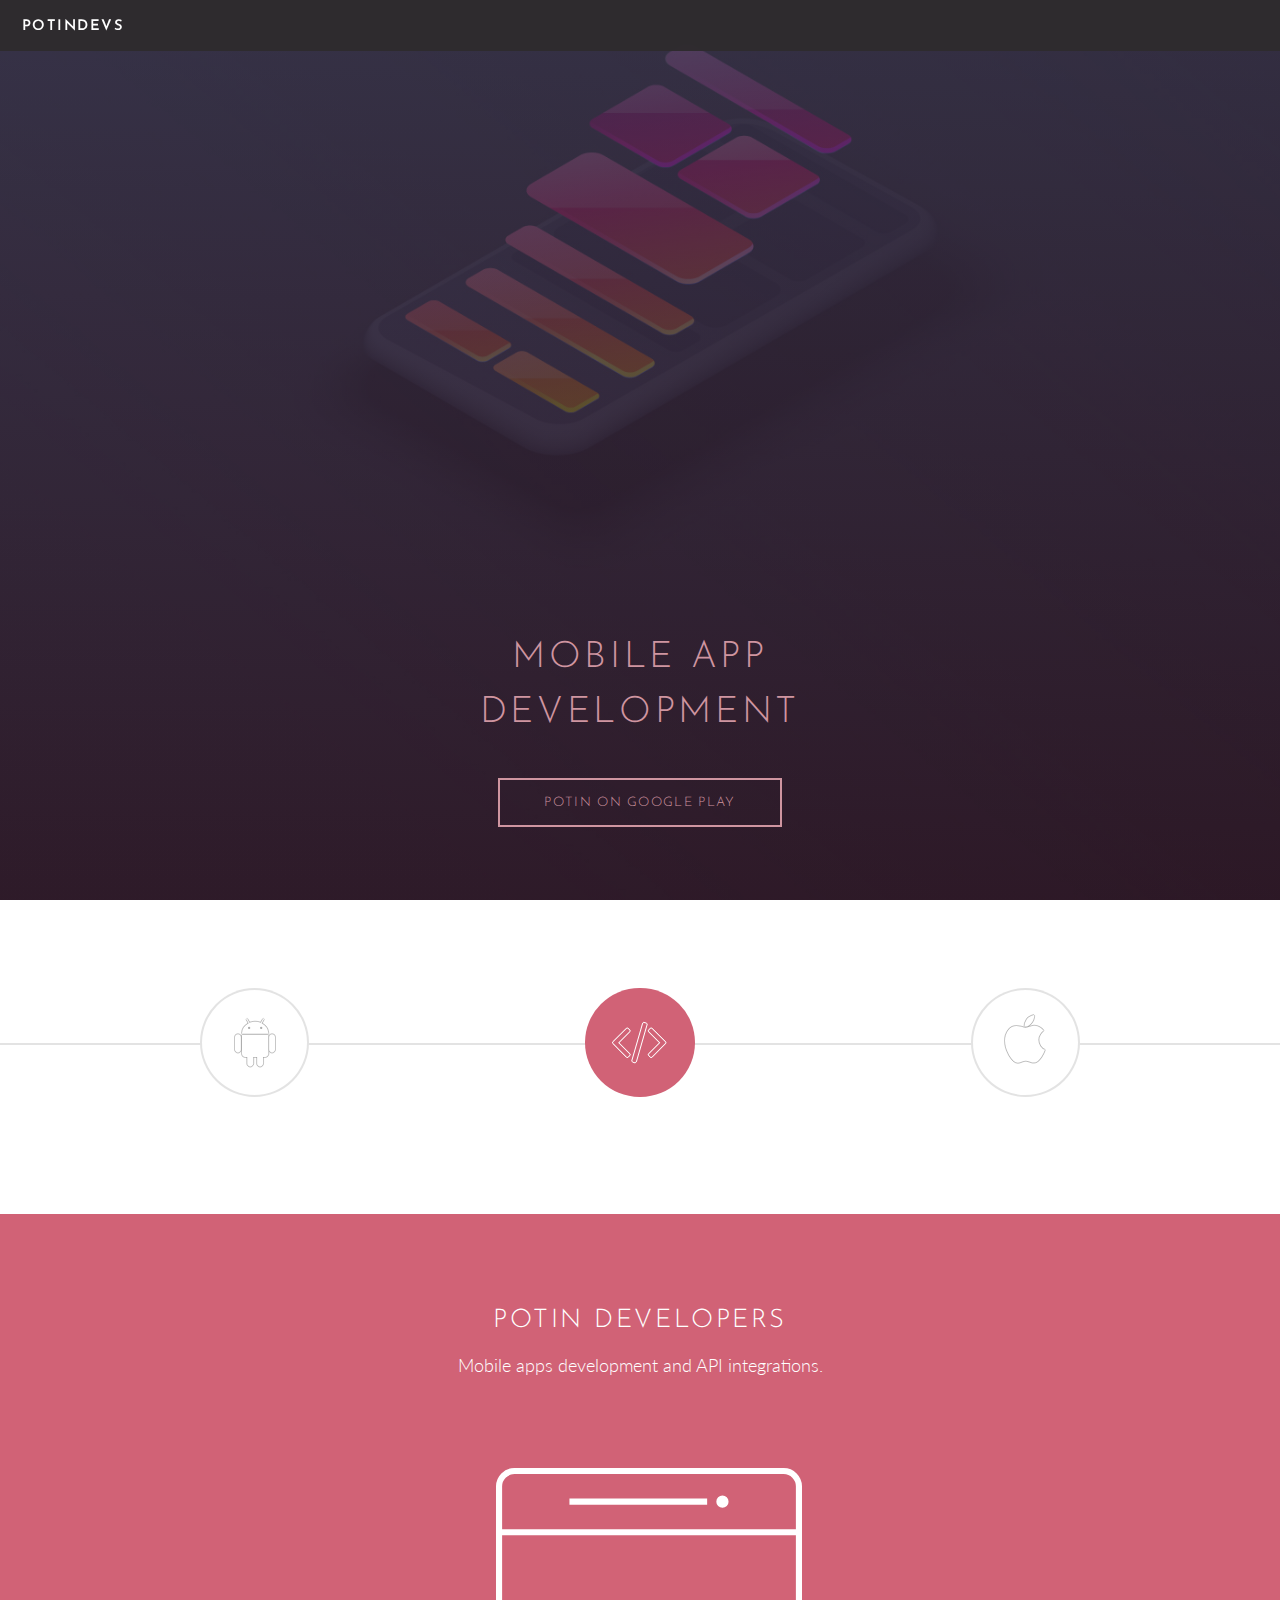
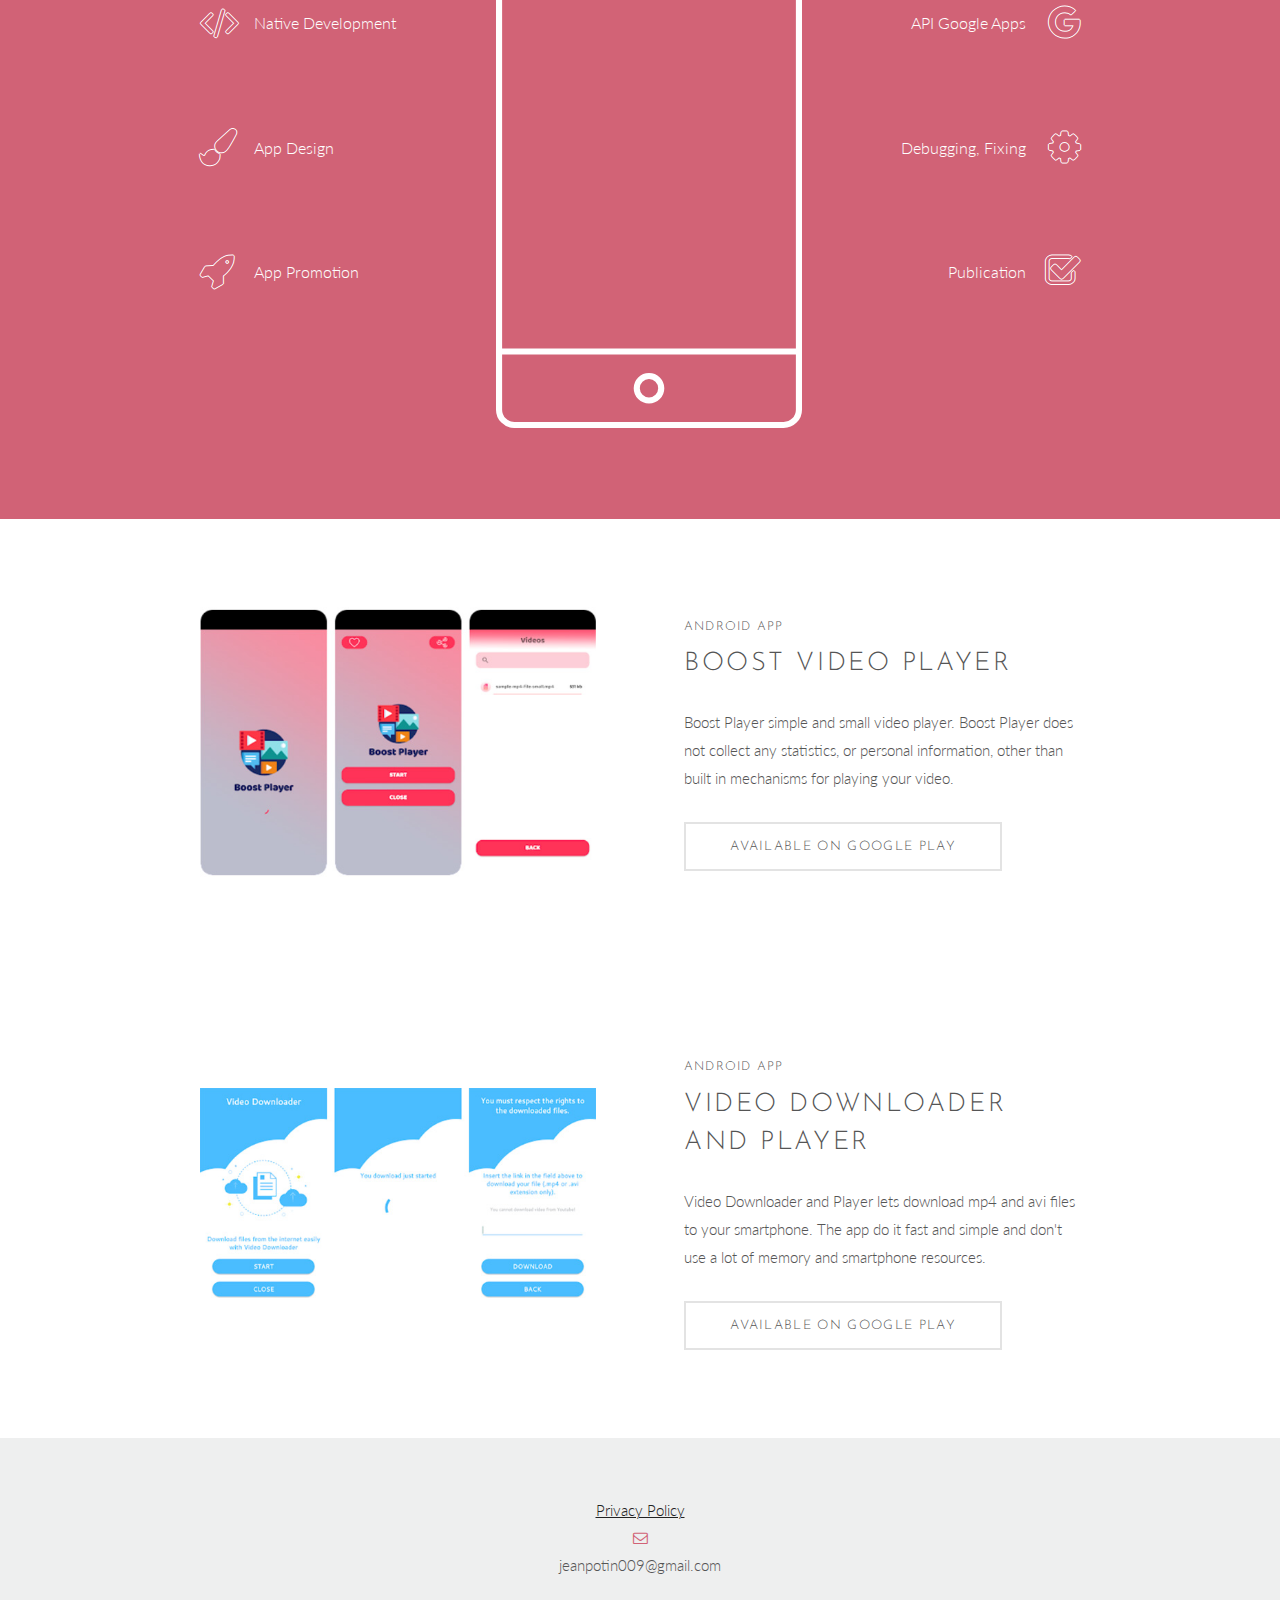
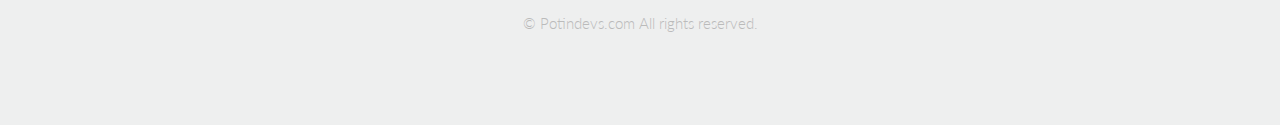
==== index.html @ df878065 "git init" ====
<!DOCTYPE html>
<html><head><meta http-equiv="Content-Type" content="text/html; charset=UTF-8">
		<title>POINTDEVS</title>
		<meta name="viewport" content="width=device-width, initial-scale=1, user-scalable=no">
		<link rel="stylesheet" href="./assets/main.css">
	</head>
	<body class="landing">
		<div id="page-wrapper">

			<!-- Header -->
				<header id="header" class="">
					<h1><a href="index.html">Potindevs</a></h1>
				</header>

			<!-- Banner -->
				<section id="banner" style="background-position: center 100%, center 100%, center -401.25px;">
					<div class="inner">
						<h2>Mobile App <br> Development</h2>
						<ul class="actions special">
							<li><a href="https://play.google.com/store/apps/developer?id=Potin+Apps" class="button scrolly">Potin on Google Play</a></li>
						</ul>
					</div>
				</section>

			<!-- One -->
				<section id="one" class="wrapper special">
					<div class="inner">
						<ul class="icons major">
							<li><span class="icon alt fa-android">
								<span class="label">Android</span>
							</span></li>
							<li class="special"><span class="icon alt fa-code">
								<span class="label">Development</span>
							</span></li>
							<li><span class="icon alt fa-apple">
								<span class="label">Apple</span>
							</span></li>
						</ul>
					</div>
				</section>

		<!-- Two -->
			<section id="two" class="wrapper style1">
				<div class="inner">
					<header class="special major narrow">
						<h2>Potin developers</h2>
						<p>Mobile apps development and API integrations.</p>
					</header>
					<div class="features">
						<ul class="left">
							<li class="icon alt fa-code">
								<span class="label">Code</span>
								Native Development
							</li>
							<li class="icon alt fa-paint-brush">
								<span class="label">Design</span>
								App Design
							</li>
							<li class="icon alt fa-rocket">
								<span class="label">Promotion</span>
								App Promotion
							</li>
						</ul>
						<object type="image/svg+xml" data="./assets/pic01-phone.svg"></object>
						<ul class="right">
							<li class="icon alt fa-google">
								<span class="label">API</span>
								API Google Apps
							</li>
							<li class="icon alt fa-gear">
								<span class="label">Debugging</span>
								Debugging, Fixing
							</li>
							<li class="icon alt fa-check-square-o">
								<span class="label">Publication</span>
								Publication
							</li>
						</ul>
					</div>
				</div>
			</section>

		<!-- App 1 -->
			<section id="app_1" class="wrapper">
				<div class="inner spotlight left">
					<span class="image fit"><img src="./assets/app1.jpg" alt=""></span>
					<article>
						<header>
							<small>Android App</small>
							<h2>Boost Video Player</h2>
						</header>
						<p>Boost Player simple and small video player. Boost Player does not collect any statistics, or personal information, other than built in mechanisms for playing your video.</p>
						<ul class="actions">
							<li><a href="https://play.google.com/store/apps/details?id=com.rgp.boostplayer" class="button">Available on google play</a></li>
						</ul>
					</article>
				</div>
			</section>
			
	    <!-- App 2 -->
			<section id="app_2" class="wrapper">
				<div class="inner spotlight left">
					<span class="image fit"><img src="./assets/app2.jpg" alt=""></span>
					<article>
						<header>
							<small>Android App</small>
							<h2>Video Downloader and Player</h2>
						</header>
						<p>Video Downloader and Player lets download mp4 and avi files to your smartphone. The app do it fast and simple and don't use a lot of memory and smartphone resources.</p>
						<ul class="actions">
							<li><a href="https://play.google.com/store/apps/details?id=com.jlf.videodownloader" class="button">Available on google play</a></li>
						</ul>
					</article>
				</div>
			</section>
			
			<!-- Footer -->
				<footer id="footer">
				<div class="inner">
					<a style="text-align: center; display: block" href="./privacy.html">Privacy Policy</a>
					<ul class="labeled-icons">
						<li>
							<span class="icon fa-envelope-o">jeanpotin009@gmail.com</span>
						</li>
					</ul>
				</div>
					<div class="copyright">
						© Potindevs.com All rights reserved.
					</div>
				</footer>

		</div>

		<!-- Scripts -->
			<script src="./assets/jquery.min.js"></script>
			<script src="./assets/jquery.scrollex.min.js"></script>
			<script src="./assets/jquery.scrolly.min.js"></script>
			<script src="./assets/browser.min.js"></script>
			<script src="./assets/breakpoints.min.js"></script>
			<script src="./assets/util.js"></script>
			<script src="./assets/main.js"></script>

	
</body></html>
---- assets/main.css ----
@import url(./css/font-awesome.min.css);
@import url("https://fonts.googleapis.com/css?family=Josefin+Sans:400,600|Lato:400,300");

/*
	Optics by Pixelarity
	pixelarity.com | hello@pixelarity.com
	License: pixelarity.com/license
*/

html, body, div, span, applet, object,
iframe, h1, h2, h3, h4, h5, h6, p, blockquote,
pre, a, abbr, acronym, address, big, cite,
code, del, dfn, em, img, ins, kbd, q, s, samp,
small, strike, strong, sub, sup, tt, var, b,
u, i, center, dl, dt, dd, ol, ul, li, fieldset,
form, label, legend, table, caption, tbody,
tfoot, thead, tr, th, td, article, aside,
canvas, details, embed, figure, figcaption,
footer, header, hgroup, menu, nav, output, ruby,
section, summary, time, mark, audio, video {
	margin: 0;
	padding: 0;
	border: 0;
	font-size: 100%;
	font: inherit;
	vertical-align: baseline;}

article, aside, details, figcaption, figure,
footer, header, hgroup, menu, nav, section {
	display: block;}

body {
	line-height: 1;
}

ol, ul {
	list-style: none;
}

blockquote, q {
	quotes: none;
}

	blockquote:before, blockquote:after, q:before, q:after {
		content: '';
		content: none;
	}

table {
	border-collapse: collapse;
	border-spacing: 0;
}

body {
	-webkit-text-size-adjust: none;
}

mark {
	background-color: transparent;
	color: inherit;
}

input::-moz-focus-inner {
	border: 0;
	padding: 0;
}

input, select, textarea {
	-moz-appearance: none;
	-webkit-appearance: none;
	-ms-appearance: none;
	appearance: none;
}

/* Basic */

	@-ms-viewport {
		width: device-width;
	}

	body {
		-ms-overflow-style: scrollbar;
	}

	@media screen and (max-width: 480px) {

		html, body {
			min-width: 320px;
		}

	}

	html {
		box-sizing: border-box;
	}

	*, *:before, *:after {
		box-sizing: inherit;
	}

	body.is-preload *, body.is-preload *:before, body.is-preload *:after {
		-moz-animation: none !important;
		-webkit-animation: none !important;
		-ms-animation: none !important;
		animation: none !important;
		-moz-transition: none !important;
		-webkit-transition: none !important;
		-ms-transition: none !important;
		transition: none !important;
	}

/* Type */

	html, body {
		background: #333;
	}

	#page-wrapper {
		background: #fff;
	}

	body {
		color: #555;
	}

	body, input, select, textarea {
		font-family: "Lato", Arial, Helvetica, sans-serif;
		font-size: 13pt;
		font-weight: 300;
		line-height: 1.9em;
	}

		@media screen and (max-width: 1680px) {

			body, input, select, textarea {
				font-size: 12pt;
			}

		}

		@media screen and (max-width: 1280px) {

			body, input, select, textarea {
				font-size: 11pt;
			}

		}

		@media screen and (max-width: 980px) {

			body, input, select, textarea {
				font-size: 12pt;
			}

		}

		@media screen and (max-width: 736px) {

			body, input, select, textarea {
				font-size: 12pt;
			}

		}

		@media screen and (max-width: 480px) {

			body, input, select, textarea {
				font-size: 12pt;
			}

		}

		@media screen and (max-width: 360px) {

			body, input, select, textarea {
				font-size: 11pt;
			}

		}

	a {
		text-decoration: underline;
	}

		a:hover {
			text-decoration: none;
		}

	strong, b {
		font-weight: 400;
	}

	em, i {
		font-style: italic;
	}

	p {
		margin: 0 0 2em 0;
	}

	h1, h2, h3, h4, h5, h6 {
		font-family: "Josefin Sans", Arial, Helvetica, sans-serif;
		letter-spacing: 0.1em;
		line-height: 1em;
		margin: 0 0 1em 0;
		text-transform: uppercase;
	}

		h1 a, h2 a, h3 a, h4 a, h5 a, h6 a {
			color: inherit;
			text-decoration: none;
		}

	h2 {
		font-size: 1.75em;
		line-height: 1.5em;
	}

	h3 {
		font-size: 1.35em;
		line-height: 1.5em;
	}

	h4 {
		font-size: 1.1em;
		line-height: 1.5em;
	}

	h5 {
		font-size: 0.9em;
		line-height: 1.5em;
	}

	h6 {
		font-size: 0.7em;
		line-height: 1.5em;
	}

	@media screen and (max-width: 736px) {

		h2 {
			font-size: 1.5em;
		}

		h3 {
			font-size: 1.25em;
		}

		h4 {
			font-size: 1em;
		}

	}

	sub {
		font-size: 0.8em;
		position: relative;
		top: 0.5em;
	}

	sup {
		font-size: 0.8em;
		position: relative;
		top: -0.5em;
	}

	blockquote {
		border-left-style: solid;
		border-left-width: 4px;
		font-style: italic;
		margin: 0 0 2em 0;
		padding: 0.5em 0 0.5em 2em;
	}

	code {
		border-radius: 0;
		border-style: solid;
		border-width: 1px;
		font-family: "Courier New", monospace;
		font-size: 0.9em;
		margin: 0 0.25em;
		padding: 0.25em 0.65em;
	}

	pre {
		-webkit-overflow-scrolling: touch;
		font-family: "Courier New", monospace;
		font-size: 0.9em;
		margin: 0 0 2em 0;
	}

		pre code {
			display: block;
			line-height: 1.75em;
			padding: 1em 1.5em;
			overflow-x: auto;
		}

	hr {
		border: 0;
		border-bottom-style: solid;
		border-bottom-width: 1px;
		margin: 3em 0;
	}

		hr.major {
			margin: 4em 0;
		}

	.align-left {
		text-align: left;
	}

	.align-center {
		text-align: center;
	}

	.align-right {
		text-align: right;
	}

	input, select, textarea {
		color: #555;
	}

	a {
		color: #d16276;
	}

	strong, b {
		color: #555;
	}

	h1, h2, h3, h4, h5, h6 {
		color: #555;
	}

	blockquote {
		border-left-color: rgba(144, 144, 144, 0.25);
	}

	code {
		background: rgba(144, 144, 144, 0.075);
		border-color: rgba(144, 144, 144, 0.25);
	}

	hr {
		border-bottom-color: rgba(144, 144, 144, 0.25);
	}

/* Row */

	.row {
		display: flex;
		flex-wrap: wrap;
		box-sizing: border-box;
		align-items: stretch;
	}

		.row > * {
			box-sizing: border-box;
		}

		.row.gtr-uniform > * > :last-child {
			margin-bottom: 0;
		}

		.row.aln-left {
			justify-content: flex-start;
		}

		.row.aln-center {
			justify-content: center;
		}

		.row.aln-right {
			justify-content: flex-end;
		}

		.row.aln-top {
			align-items: flex-start;
		}

		.row.aln-middle {
			align-items: center;
		}

		.row.aln-bottom {
			align-items: flex-end;
		}

		.row > .imp {
			order: -1;
		}

		.row > .col-1 {
			width: 8.3333333333%;
		}

		.row > .off-1 {
			margin-left: 8.3333333333%;
		}

		.row > .col-2 {
			width: 16.6666666667%;
		}

		.row > .off-2 {
			margin-left: 16.6666666667%;
		}

		.row > .col-3 {
			width: 25%;
		}

		.row > .off-3 {
			margin-left: 25%;
		}

		.row > .col-4 {
			width: 33.3333333333%;
		}

		.row > .off-4 {
			margin-left: 33.3333333333%;
		}

		.row > .col-5 {
			width: 41.6666666667%;
		}

		.row > .off-5 {
			margin-left: 41.6666666667%;
		}

		.row > .col-6 {
			width: 50%;
		}

		.row > .off-6 {
			margin-left: 50%;
		}

		.row > .col-7 {
			width: 58.3333333333%;
		}

		.row > .off-7 {
			margin-left: 58.3333333333%;
		}

		.row > .col-8 {
			width: 66.6666666667%;
		}

		.row > .off-8 {
			margin-left: 66.6666666667%;
		}

		.row > .col-9 {
			width: 75%;
		}

		.row > .off-9 {
			margin-left: 75%;
		}

		.row > .col-10 {
			width: 83.3333333333%;
		}

		.row > .off-10 {
			margin-left: 83.3333333333%;
		}

		.row > .col-11 {
			width: 91.6666666667%;
		}

		.row > .off-11 {
			margin-left: 91.6666666667%;
		}

		.row > .col-12 {
			width: 100%;
		}

		.row > .off-12 {
			margin-left: 100%;
		}

		.row.gtr-0 {
			margin-top: 0;
			margin-left: 0em;
		}

			.row.gtr-0 > * {
				padding: 0 0 0 0em;
			}

			.row.gtr-0.gtr-uniform {
				margin-top: 0em;
			}

				.row.gtr-0.gtr-uniform > * {
					padding-top: 0em;
				}

		.row.gtr-25 {
			margin-top: 0;
			margin-left: -0.5em;
		}

			.row.gtr-25 > * {
				padding: 0 0 0 0.5em;
			}

			.row.gtr-25.gtr-uniform {
				margin-top: -0.5em;
			}

				.row.gtr-25.gtr-uniform > * {
					padding-top: 0.5em;
				}

		.row.gtr-50 {
			margin-top: 0;
			margin-left: -1em;
		}

			.row.gtr-50 > * {
				padding: 0 0 0 1em;
			}

			.row.gtr-50.gtr-uniform {
				margin-top: -1em;
			}

				.row.gtr-50.gtr-uniform > * {
					padding-top: 1em;
				}

		.row {
			margin-top: 0;
			margin-left: -2em;
		}

			.row > * {
				padding: 0 0 0 2em;
			}

			.row.gtr-uniform {
				margin-top: -2em;
			}

				.row.gtr-uniform > * {
					padding-top: 2em;
				}

		.row.gtr-150 {
			margin-top: 0;
			margin-left: -3em;
		}

			.row.gtr-150 > * {
				padding: 0 0 0 3em;
			}

			.row.gtr-150.gtr-uniform {
				margin-top: -3em;
			}

				.row.gtr-150.gtr-uniform > * {
					padding-top: 3em;
				}

		.row.gtr-200 {
			margin-top: 0;
			margin-left: -4em;
		}

			.row.gtr-200 > * {
				padding: 0 0 0 4em;
			}

			.row.gtr-200.gtr-uniform {
				margin-top: -4em;
			}

				.row.gtr-200.gtr-uniform > * {
					padding-top: 4em;
				}

		@media screen and (max-width: 1680px) {

			.row {
				display: flex;
				flex-wrap: wrap;
				box-sizing: border-box;
				align-items: stretch;
			}

				.row > * {
					box-sizing: border-box;
				}

				.row.gtr-uniform > * > :last-child {
					margin-bottom: 0;
				}

				.row.aln-left {
					justify-content: flex-start;
				}

				.row.aln-center {
					justify-content: center;
				}

				.row.aln-right {
					justify-content: flex-end;
				}

				.row.aln-top {
					align-items: flex-start;
				}

				.row.aln-middle {
					align-items: center;
				}

				.row.aln-bottom {
					align-items: flex-end;
				}

				.row > .imp-xlarge {
					order: -1;
				}

				.row > .col-1-xlarge {
					width: 8.3333333333%;
				}

				.row > .off-1-xlarge {
					margin-left: 8.3333333333%;
				}

				.row > .col-2-xlarge {
					width: 16.6666666667%;
				}

				.row > .off-2-xlarge {
					margin-left: 16.6666666667%;
				}

				.row > .col-3-xlarge {
					width: 25%;
				}

				.row > .off-3-xlarge {
					margin-left: 25%;
				}

				.row > .col-4-xlarge {
					width: 33.3333333333%;
				}

				.row > .off-4-xlarge {
					margin-left: 33.3333333333%;
				}

				.row > .col-5-xlarge {
					width: 41.6666666667%;
				}

				.row > .off-5-xlarge {
					margin-left: 41.6666666667%;
				}

				.row > .col-6-xlarge {
					width: 50%;
				}

				.row > .off-6-xlarge {
					margin-left: 50%;
				}

				.row > .col-7-xlarge {
					width: 58.3333333333%;
				}

				.row > .off-7-xlarge {
					margin-left: 58.3333333333%;
				}

				.row > .col-8-xlarge {
					width: 66.6666666667%;
				}

				.row > .off-8-xlarge {
					margin-left: 66.6666666667%;
				}

				.row > .col-9-xlarge {
					width: 75%;
				}

				.row > .off-9-xlarge {
					margin-left: 75%;
				}

				.row > .col-10-xlarge {
					width: 83.3333333333%;
				}

				.row > .off-10-xlarge {
					margin-left: 83.3333333333%;
				}

				.row > .col-11-xlarge {
					width: 91.6666666667%;
				}

				.row > .off-11-xlarge {
					margin-left: 91.6666666667%;
				}

				.row > .col-12-xlarge {
					width: 100%;
				}

				.row > .off-12-xlarge {
					margin-left: 100%;
				}

				.row.gtr-0 {
					margin-top: 0;
					margin-left: 0em;
				}

					.row.gtr-0 > * {
						padding: 0 0 0 0em;
					}

					.row.gtr-0.gtr-uniform {
						margin-top: 0em;
					}

						.row.gtr-0.gtr-uniform > * {
							padding-top: 0em;
						}

				.row.gtr-25 {
					margin-top: 0;
					margin-left: -0.5em;
				}

					.row.gtr-25 > * {
						padding: 0 0 0 0.5em;
					}

					.row.gtr-25.gtr-uniform {
						margin-top: -0.5em;
					}

						.row.gtr-25.gtr-uniform > * {
							padding-top: 0.5em;
						}

				.row.gtr-50 {
					margin-top: 0;
					margin-left: -1em;
				}

					.row.gtr-50 > * {
						padding: 0 0 0 1em;
					}

					.row.gtr-50.gtr-uniform {
						margin-top: -1em;
					}

						.row.gtr-50.gtr-uniform > * {
							padding-top: 1em;
						}

				.row {
					margin-top: 0;
					margin-left: -2em;
				}

					.row > * {
						padding: 0 0 0 2em;
					}

					.row.gtr-uniform {
						margin-top: -2em;
					}

						.row.gtr-uniform > * {
							padding-top: 2em;
						}

				.row.gtr-150 {
					margin-top: 0;
					margin-left: -3em;
				}

					.row.gtr-150 > * {
						padding: 0 0 0 3em;
					}

					.row.gtr-150.gtr-uniform {
						margin-top: -3em;
					}

						.row.gtr-150.gtr-uniform > * {
							padding-top: 3em;
						}

				.row.gtr-200 {
					margin-top: 0;
					margin-left: -4em;
				}

					.row.gtr-200 > * {
						padding: 0 0 0 4em;
					}

					.row.gtr-200.gtr-uniform {
						margin-top: -4em;
					}

						.row.gtr-200.gtr-uniform > * {
							padding-top: 4em;
						}

		}

		@media screen and (max-width: 1280px) {

			.row {
				display: flex;
				flex-wrap: wrap;
				box-sizing: border-box;
				align-items: stretch;
			}

				.row > * {
					box-sizing: border-box;
				}

				.row.gtr-uniform > * > :last-child {
					margin-bottom: 0;
				}

				.row.aln-left {
					justify-content: flex-start;
				}

				.row.aln-center {
					justify-content: center;
				}

				.row.aln-right {
					justify-content: flex-end;
				}

				.row.aln-top {
					align-items: flex-start;
				}

				.row.aln-middle {
					align-items: center;
				}

				.row.aln-bottom {
					align-items: flex-end;
				}

				.row > .imp-large {
					order: -1;
				}

				.row > .col-1-large {
					width: 8.3333333333%;
				}

				.row > .off-1-large {
					margin-left: 8.3333333333%;
				}

				.row > .col-2-large {
					width: 16.6666666667%;
				}

				.row > .off-2-large {
					margin-left: 16.6666666667%;
				}

				.row > .col-3-large {
					width: 25%;
				}

				.row > .off-3-large {
					margin-left: 25%;
				}

				.row > .col-4-large {
					width: 33.3333333333%;
				}

				.row > .off-4-large {
					margin-left: 33.3333333333%;
				}

				.row > .col-5-large {
					width: 41.6666666667%;
				}

				.row > .off-5-large {
					margin-left: 41.6666666667%;
				}

				.row > .col-6-large {
					width: 50%;
				}

				.row > .off-6-large {
					margin-left: 50%;
				}

				.row > .col-7-large {
					width: 58.3333333333%;
				}

				.row > .off-7-large {
					margin-left: 58.3333333333%;
				}

				.row > .col-8-large {
					width: 66.6666666667%;
				}

				.row > .off-8-large {
					margin-left: 66.6666666667%;
				}

				.row > .col-9-large {
					width: 75%;
				}

				.row > .off-9-large {
					margin-left: 75%;
				}

				.row > .col-10-large {
					width: 83.3333333333%;
				}

				.row > .off-10-large {
					margin-left: 83.3333333333%;
				}

				.row > .col-11-large {
					width: 91.6666666667%;
				}

				.row > .off-11-large {
					margin-left: 91.6666666667%;
				}

				.row > .col-12-large {
					width: 100%;
				}

				.row > .off-12-large {
					margin-left: 100%;
				}

				.row.gtr-0 {
					margin-top: 0;
					margin-left: 0em;
				}

					.row.gtr-0 > * {
						padding: 0 0 0 0em;
					}

					.row.gtr-0.gtr-uniform {
						margin-top: 0em;
					}

						.row.gtr-0.gtr-uniform > * {
							padding-top: 0em;
						}

				.row.gtr-25 {
					margin-top: 0;
					margin-left: -0.375em;
				}

					.row.gtr-25 > * {
						padding: 0 0 0 0.375em;
					}

					.row.gtr-25.gtr-uniform {
						margin-top: -0.375em;
					}

						.row.gtr-25.gtr-uniform > * {
							padding-top: 0.375em;
						}

				.row.gtr-50 {
					margin-top: 0;
					margin-left: -0.75em;
				}

					.row.gtr-50 > * {
						padding: 0 0 0 0.75em;
					}

					.row.gtr-50.gtr-uniform {
						margin-top: -0.75em;
					}

						.row.gtr-50.gtr-uniform > * {
							padding-top: 0.75em;
						}

				.row {
					margin-top: 0;
					margin-left: -1.5em;
				}

					.row > * {
						padding: 0 0 0 1.5em;
					}

					.row.gtr-uniform {
						margin-top: -1.5em;
					}

						.row.gtr-uniform > * {
							padding-top: 1.5em;
						}

				.row.gtr-150 {
					margin-top: 0;
					margin-left: -2.25em;
				}

					.row.gtr-150 > * {
						padding: 0 0 0 2.25em;
					}

					.row.gtr-150.gtr-uniform {
						margin-top: -2.25em;
					}

						.row.gtr-150.gtr-uniform > * {
							padding-top: 2.25em;
						}

				.row.gtr-200 {
					margin-top: 0;
					margin-left: -3em;
				}

					.row.gtr-200 > * {
						padding: 0 0 0 3em;
					}

					.row.gtr-200.gtr-uniform {
						margin-top: -3em;
					}

						.row.gtr-200.gtr-uniform > * {
							padding-top: 3em;
						}

		}

		@media screen and (max-width: 980px) {

			.row {
				display: flex;
				flex-wrap: wrap;
				box-sizing: border-box;
				align-items: stretch;
			}

				.row > * {
					box-sizing: border-box;
				}

				.row.gtr-uniform > * > :last-child {
					margin-bottom: 0;
				}

				.row.aln-left {
					justify-content: flex-start;
				}

				.row.aln-center {
					justify-content: center;
				}

				.row.aln-right {
					justify-content: flex-end;
				}

				.row.aln-top {
					align-items: flex-start;
				}

				.row.aln-middle {
					align-items: center;
				}

				.row.aln-bottom {
					align-items: flex-end;
				}

				.row > .imp-medium {
					order: -1;
				}

				.row > .col-1-medium {
					width: 8.3333333333%;
				}

				.row > .off-1-medium {
					margin-left: 8.3333333333%;
				}

				.row > .col-2-medium {
					width: 16.6666666667%;
				}

				.row > .off-2-medium {
					margin-left: 16.6666666667%;
				}

				.row > .col-3-medium {
					width: 25%;
				}

				.row > .off-3-medium {
					margin-left: 25%;
				}

				.row > .col-4-medium {
					width: 33.3333333333%;
				}

				.row > .off-4-medium {
					margin-left: 33.3333333333%;
				}

				.row > .col-5-medium {
					width: 41.6666666667%;
				}

				.row > .off-5-medium {
					margin-left: 41.6666666667%;
				}

				.row > .col-6-medium {
					width: 50%;
				}

				.row > .off-6-medium {
					margin-left: 50%;
				}

				.row > .col-7-medium {
					width: 58.3333333333%;
				}

				.row > .off-7-medium {
					margin-left: 58.3333333333%;
				}

				.row > .col-8-medium {
					width: 66.6666666667%;
				}

				.row > .off-8-medium {
					margin-left: 66.6666666667%;
				}

				.row > .col-9-medium {
					width: 75%;
				}

				.row > .off-9-medium {
					margin-left: 75%;
				}

				.row > .col-10-medium {
					width: 83.3333333333%;
				}

				.row > .off-10-medium {
					margin-left: 83.3333333333%;
				}

				.row > .col-11-medium {
					width: 91.6666666667%;
				}

				.row > .off-11-medium {
					margin-left: 91.6666666667%;
				}

				.row > .col-12-medium {
					width: 100%;
				}

				.row > .off-12-medium {
					margin-left: 100%;
				}

				.row.gtr-0 {
					margin-top: 0;
					margin-left: 0em;
				}

					.row.gtr-0 > * {
						padding: 0 0 0 0em;
					}

					.row.gtr-0.gtr-uniform {
						margin-top: 0em;
					}

						.row.gtr-0.gtr-uniform > * {
							padding-top: 0em;
						}

				.row.gtr-25 {
					margin-top: 0;
					margin-left: -0.375em;
				}

					.row.gtr-25 > * {
						padding: 0 0 0 0.375em;
					}

					.row.gtr-25.gtr-uniform {
						margin-top: -0.375em;
					}

						.row.gtr-25.gtr-uniform > * {
							padding-top: 0.375em;
						}

				.row.gtr-50 {
					margin-top: 0;
					margin-left: -0.75em;
				}

					.row.gtr-50 > * {
						padding: 0 0 0 0.75em;
					}

					.row.gtr-50.gtr-uniform {
						margin-top: -0.75em;
					}

						.row.gtr-50.gtr-uniform > * {
							padding-top: 0.75em;
						}

				.row {
					margin-top: 0;
					margin-left: -1.5em;
				}

					.row > * {
						padding: 0 0 0 1.5em;
					}

					.row.gtr-uniform {
						margin-top: -1.5em;
					}

						.row.gtr-uniform > * {
							padding-top: 1.5em;
						}

				.row.gtr-150 {
					margin-top: 0;
					margin-left: -2.25em;
				}

					.row.gtr-150 > * {
						padding: 0 0 0 2.25em;
					}

					.row.gtr-150.gtr-uniform {
						margin-top: -2.25em;
					}

						.row.gtr-150.gtr-uniform > * {
							padding-top: 2.25em;
						}

				.row.gtr-200 {
					margin-top: 0;
					margin-left: -3em;
				}

					.row.gtr-200 > * {
						padding: 0 0 0 3em;
					}

					.row.gtr-200.gtr-uniform {
						margin-top: -3em;
					}

						.row.gtr-200.gtr-uniform > * {
							padding-top: 3em;
						}

		}

		@media screen and (max-width: 736px) {

			.row {
				display: flex;
				flex-wrap: wrap;
				box-sizing: border-box;
				align-items: stretch;
			}

				.row > * {
					box-sizing: border-box;
				}

				.row.gtr-uniform > * > :last-child {
					margin-bottom: 0;
				}

				.row.aln-left {
					justify-content: flex-start;
				}

				.row.aln-center {
					justify-content: center;
				}

				.row.aln-right {
					justify-content: flex-end;
				}

				.row.aln-top {
					align-items: flex-start;
				}

				.row.aln-middle {
					align-items: center;
				}

				.row.aln-bottom {
					align-items: flex-end;
				}

				.row > .imp-small {
					order: -1;
				}

				.row > .col-1-small {
					width: 8.3333333333%;
				}

				.row > .off-1-small {
					margin-left: 8.3333333333%;
				}

				.row > .col-2-small {
					width: 16.6666666667%;
				}

				.row > .off-2-small {
					margin-left: 16.6666666667%;
				}

				.row > .col-3-small {
					width: 25%;
				}

				.row > .off-3-small {
					margin-left: 25%;
				}

				.row > .col-4-small {
					width: 33.3333333333%;
				}

				.row > .off-4-small {
					margin-left: 33.3333333333%;
				}

				.row > .col-5-small {
					width: 41.6666666667%;
				}

				.row > .off-5-small {
					margin-left: 41.6666666667%;
				}

				.row > .col-6-small {
					width: 50%;
				}

				.row > .off-6-small {
					margin-left: 50%;
				}

				.row > .col-7-small {
					width: 58.3333333333%;
				}

				.row > .off-7-small {
					margin-left: 58.3333333333%;
				}

				.row > .col-8-small {
					width: 66.6666666667%;
				}

				.row > .off-8-small {
					margin-left: 66.6666666667%;
				}

				.row > .col-9-small {
					width: 75%;
				}

				.row > .off-9-small {
					margin-left: 75%;
				}

				.row > .col-10-small {
					width: 83.3333333333%;
				}

				.row > .off-10-small {
					margin-left: 83.3333333333%;
				}

				.row > .col-11-small {
					width: 91.6666666667%;
				}

				.row > .off-11-small {
					margin-left: 91.6666666667%;
				}

				.row > .col-12-small {
					width: 100%;
				}

				.row > .off-12-small {
					margin-left: 100%;
				}

				.row.gtr-0 {
					margin-top: 0;
					margin-left: 0em;
				}

					.row.gtr-0 > * {
						padding: 0 0 0 0em;
					}

					.row.gtr-0.gtr-uniform {
						margin-top: 0em;
					}

						.row.gtr-0.gtr-uniform > * {
							padding-top: 0em;
						}

				.row.gtr-25 {
					margin-top: 0;
					margin-left: -0.3125em;
				}

					.row.gtr-25 > * {
						padding: 0 0 0 0.3125em;
					}

					.row.gtr-25.gtr-uniform {
						margin-top: -0.3125em;
					}

						.row.gtr-25.gtr-uniform > * {
							padding-top: 0.3125em;
						}

				.row.gtr-50 {
					margin-top: 0;
					margin-left: -0.625em;
				}

					.row.gtr-50 > * {
						padding: 0 0 0 0.625em;
					}

					.row.gtr-50.gtr-uniform {
						margin-top: -0.625em;
					}

						.row.gtr-50.gtr-uniform > * {
							padding-top: 0.625em;
						}

				.row {
					margin-top: 0;
					margin-left: -1.25em;
				}

					.row > * {
						padding: 0 0 0 1.25em;
					}

					.row.gtr-uniform {
						margin-top: -1.25em;
					}

						.row.gtr-uniform > * {
							padding-top: 1.25em;
						}

				.row.gtr-150 {
					margin-top: 0;
					margin-left: -1.875em;
				}

					.row.gtr-150 > * {
						padding: 0 0 0 1.875em;
					}

					.row.gtr-150.gtr-uniform {
						margin-top: -1.875em;
					}

						.row.gtr-150.gtr-uniform > * {
							padding-top: 1.875em;
						}

				.row.gtr-200 {
					margin-top: 0;
					margin-left: -2.5em;
				}

					.row.gtr-200 > * {
						padding: 0 0 0 2.5em;
					}

					.row.gtr-200.gtr-uniform {
						margin-top: -2.5em;
					}

						.row.gtr-200.gtr-uniform > * {
							padding-top: 2.5em;
						}

		}

		@media screen and (max-width: 480px) {

			.row {
				display: flex;
				flex-wrap: wrap;
				box-sizing: border-box;
				align-items: stretch;
			}

				.row > * {
					box-sizing: border-box;
				}

				.row.gtr-uniform > * > :last-child {
					margin-bottom: 0;
				}

				.row.aln-left {
					justify-content: flex-start;
				}

				.row.aln-center {
					justify-content: center;
				}

				.row.aln-right {
					justify-content: flex-end;
				}

				.row.aln-top {
					align-items: flex-start;
				}

				.row.aln-middle {
					align-items: center;
				}

				.row.aln-bottom {
					align-items: flex-end;
				}

				.row > .imp-xsmall {
					order: -1;
				}

				.row > .col-1-xsmall {
					width: 8.3333333333%;
				}

				.row > .off-1-xsmall {
					margin-left: 8.3333333333%;
				}

				.row > .col-2-xsmall {
					width: 16.6666666667%;
				}

				.row > .off-2-xsmall {
					margin-left: 16.6666666667%;
				}

				.row > .col-3-xsmall {
					width: 25%;
				}

				.row > .off-3-xsmall {
					margin-left: 25%;
				}

				.row > .col-4-xsmall {
					width: 33.3333333333%;
				}

				.row > .off-4-xsmall {
					margin-left: 33.3333333333%;
				}

				.row > .col-5-xsmall {
					width: 41.6666666667%;
				}

				.row > .off-5-xsmall {
					margin-left: 41.6666666667%;
				}

				.row > .col-6-xsmall {
					width: 50%;
				}

				.row > .off-6-xsmall {
					margin-left: 50%;
				}

				.row > .col-7-xsmall {
					width: 58.3333333333%;
				}

				.row > .off-7-xsmall {
					margin-left: 58.3333333333%;
				}

				.row > .col-8-xsmall {
					width: 66.6666666667%;
				}

				.row > .off-8-xsmall {
					margin-left: 66.6666666667%;
				}

				.row > .col-9-xsmall {
					width: 75%;
				}

				.row > .off-9-xsmall {
					margin-left: 75%;
				}

				.row > .col-10-xsmall {
					width: 83.3333333333%;
				}

				.row > .off-10-xsmall {
					margin-left: 83.3333333333%;
				}

				.row > .col-11-xsmall {
					width: 91.6666666667%;
				}

				.row > .off-11-xsmall {
					margin-left: 91.6666666667%;
				}

				.row > .col-12-xsmall {
					width: 100%;
				}

				.row > .off-12-xsmall {
					margin-left: 100%;
				}

				.row.gtr-0 {
					margin-top: 0;
					margin-left: 0em;
				}

					.row.gtr-0 > * {
						padding: 0 0 0 0em;
					}

					.row.gtr-0.gtr-uniform {
						margin-top: 0em;
					}

						.row.gtr-0.gtr-uniform > * {
							padding-top: 0em;
						}

				.row.gtr-25 {
					margin-top: 0;
					margin-left: -0.3125em;
				}

					.row.gtr-25 > * {
						padding: 0 0 0 0.3125em;
					}

					.row.gtr-25.gtr-uniform {
						margin-top: -0.3125em;
					}

						.row.gtr-25.gtr-uniform > * {
							padding-top: 0.3125em;
						}

				.row.gtr-50 {
					margin-top: 0;
					margin-left: -0.625em;
				}

					.row.gtr-50 > * {
						padding: 0 0 0 0.625em;
					}

					.row.gtr-50.gtr-uniform {
						margin-top: -0.625em;
					}

						.row.gtr-50.gtr-uniform > * {
							padding-top: 0.625em;
						}

				.row {
					margin-top: 0;
					margin-left: -1.25em;
				}

					.row > * {
						padding: 0 0 0 1.25em;
					}

					.row.gtr-uniform {
						margin-top: -1.25em;
					}

						.row.gtr-uniform > * {
							padding-top: 1.25em;
						}

				.row.gtr-150 {
					margin-top: 0;
					margin-left: -1.875em;
				}

					.row.gtr-150 > * {
						padding: 0 0 0 1.875em;
					}

					.row.gtr-150.gtr-uniform {
						margin-top: -1.875em;
					}

						.row.gtr-150.gtr-uniform > * {
							padding-top: 1.875em;
						}

				.row.gtr-200 {
					margin-top: 0;
					margin-left: -2.5em;
				}

					.row.gtr-200 > * {
						padding: 0 0 0 2.5em;
					}

					.row.gtr-200.gtr-uniform {
						margin-top: -2.5em;
					}

						.row.gtr-200.gtr-uniform > * {
							padding-top: 2.5em;
						}

		}

/* Section/Article */

	section.special, article.special, header.special {
		text-align: center;
	}

	header p {
		position: relative;
		margin: 0 0 1.5em 0;
	}

	header h2 + p {
		font-size: 1.25em;
		margin-top: -0.8em;
	}

	header h3 + p {
		font-size: 1.1em;
		margin-top: -0.6em;
	}

	header h4 + p,
	header h5 + p,
	header h6 + p {
		font-size: 0.9em;
		margin-top: -0.3em;
	}

	header small {
		display: block;
		font-size: 0.85em;
		font-family: "Josefin Sans", Arial, Helvetica, sans-serif;
		letter-spacing: 0.1em;
		margin-bottom: 0.3em;
		text-transform: uppercase;
	}

	header.major {
		margin-bottom: 6em;
	}

	header.narrow {
		width: 60%;
		margin-left: auto;
		margin-right: auto;
	}

	@media screen and (max-width: 980px) {

		header.major {
			margin-bottom: 5em;
		}

		header.narrow {
			width: auto;
		}

	}

	@media screen and (max-width: 736px) {

		header h2 + p {
			font-size: 1em;
		}

		header h3 + p {
			font-size: 1em;
		}

		header.major {
			margin-bottom: 3em;
		}

	}

	@media screen and (max-width: 480px) {

		header.major {
			margin-bottom: 2em;
		}

	}

/* Form */

	form {
		margin: 0 0 2em 0;
	}

		form ul.actions {
			margin-top: 2em;
		}

	label {
		display: block;
		font-size: 0.9em;
		font-weight: 400;
		margin: 0 0 1em 0;
	}

	input[type="text"],
	input[type="password"],
	input[type="email"],
	select,
	textarea {
		-moz-appearance: none;
		-webkit-appearance: none;
		-ms-appearance: none;
		appearance: none;
		border-radius: 0;
		border-style: solid;
		border-width: 1px;
		display: block;
		outline: 0;
		padding: 0 1em;
		text-decoration: none;
		width: 100%;
	}

		input[type="text"]:invalid,
		input[type="password"]:invalid,
		input[type="email"]:invalid,
		select:invalid,
		textarea:invalid {
			box-shadow: none;
		}

	select {
		background-size: 1.25em;
		background-repeat: no-repeat;
		background-position: calc(100% - 1em) center;
		height: 2.75em;
		padding-right: 2.75em;
		text-overflow: ellipsis;
	}

		select:focus::-ms-value {
			background-color: transparent;
		}

		select::-ms-expand {
			display: none;
		}

	input[type="text"],
	input[type="password"],
	input[type="email"],
	select {
		height: 2.75em;
	}

	textarea {
		padding: 0.75em 1em;
	}

	input[type="checkbox"],
	input[type="radio"] {
		-moz-appearance: none;
		-webkit-appearance: none;
		-ms-appearance: none;
		appearance: none;
		display: block;
		float: left;
		margin-right: -2em;
		opacity: 0;
		width: 1em;
		z-index: -1;
	}

		input[type="checkbox"] + label,
		input[type="radio"] + label {
			text-decoration: none;
			cursor: pointer;
			display: inline-block;
			font-size: 1em;
			font-weight: 300;
			padding-left: 2.4em;
			padding-right: 0.75em;
			position: relative;
		}

			input[type="checkbox"] + label:before,
			input[type="radio"] + label:before {
				-moz-osx-font-smoothing: grayscale;
				-webkit-font-smoothing: antialiased;
				font-family: FontAwesome;
				font-style: normal;
				font-weight: normal;
				text-transform: none !important;
			}

			input[type="checkbox"] + label:before,
			input[type="radio"] + label:before {
				border-radius: 0;
				border-style: solid;
				border-width: 1px;
				content: '';
				display: inline-block;
				height: 1.65em;
				left: 0;
				line-height: 1.58125em;
				position: absolute;
				text-align: center;
				top: 0;
				width: 1.65em;
			}

		input[type="checkbox"]:checked + label:before,
		input[type="radio"]:checked + label:before {
			content: '\f00c';
		}

	input[type="checkbox"] + label:before {
		border-radius: 0;
	}

	input[type="radio"] + label:before {
		border-radius: 100%;
	}

	::-webkit-input-placeholder {
		opacity: 1.0;
	}

	:-moz-placeholder {
		opacity: 1.0;
	}

	::-moz-placeholder {
		opacity: 1.0;
	}

	:-ms-input-placeholder {
		opacity: 1.0;
	}

	label {
		color: #555;
	}

	input[type="text"],
	input[type="password"],
	input[type="email"],
	select,
	textarea {
		background-color: rgba(144, 144, 144, 0.075);
		border-color: rgba(144, 144, 144, 0.25);
		color: inherit;
	}

		input[type="text"]:focus,
		input[type="password"]:focus,
		input[type="email"]:focus,
		select:focus,
		textarea:focus {
			border-color: #d16276;
			box-shadow: 0 0 0 1px #d16276;
		}

	select {
		background-image: url("data:image/svg+xml;charset=utf8,%3Csvg xmlns='http://www.w3.org/2000/svg' width='40' height='40' preserveAspectRatio='none' viewBox='0 0 40 40'%3E%3Cpath d='M9.4,12.3l10.4,10.4l10.4-10.4c0.2-0.2,0.5-0.4,0.9-0.4c0.3,0,0.6,0.1,0.9,0.4l3.3,3.3c0.2,0.2,0.4,0.5,0.4,0.9 c0,0.4-0.1,0.6-0.4,0.9L20.7,31.9c-0.2,0.2-0.5,0.4-0.9,0.4c-0.3,0-0.6-0.1-0.9-0.4L4.3,17.3c-0.2-0.2-0.4-0.5-0.4-0.9 c0-0.4,0.1-0.6,0.4-0.9l3.3-3.3c0.2-0.2,0.5-0.4,0.9-0.4S9.1,12.1,9.4,12.3z' fill='rgba(144, 144, 144, 0.25)' /%3E%3C/svg%3E");
	}

		select option {
			color: #555;
			background: #fff;
		}

	input[type="checkbox"] + label,
	input[type="radio"] + label {
		color: #777;
	}

		input[type="checkbox"] + label:before,
		input[type="radio"] + label:before {
			background-color: rgba(144, 144, 144, 0.075);
			border-color: rgba(144, 144, 144, 0.25);
		}

	input[type="checkbox"]:checked + label:before,
	input[type="radio"]:checked + label:before {
		background-color: #d16276;
		border-color: #d16276;
		color: #fff;
	}

	input[type="checkbox"]:focus + label:before,
	input[type="radio"]:focus + label:before {
		border-color: #d16276;
		box-shadow: 0 0 0 1px #d16276;
	}

	::-webkit-input-placeholder {
		color: #bbb !important;
	}

	:-moz-placeholder {
		color: #bbb !important;
	}

	::-moz-placeholder {
		color: #bbb !important;
	}

	:-ms-input-placeholder {
		color: #bbb !important;
	}

	.formerize-placeholder {
		color: #bbb !important;
	}

	form.alt input[type="text"],
	form.alt input[type="password"],
	form.alt input[type="email"],
	form.alt select,
	form.alt textarea {
		background-color: transparent;
	}

/* Box */

	.box {
		border-radius: 0;
		border: solid 1px rgba(144, 144, 144, 0.25);
		margin-bottom: 2em;
		padding: 1.5em;
	}

		.box > :last-child,
		.box > :last-child > :last-child,
		.box > :last-child > :last-child > :last-child {
			margin-bottom: 0;
		}

		.box.alt {
			border: 0;
			border-radius: 0;
			padding: 0;
		}

/* Icon */

	.icon {
		text-decoration: none;
		border-bottom: none;
		position: relative;
	}

		.icon:before {
			-moz-osx-font-smoothing: grayscale;
			-webkit-font-smoothing: antialiased;
			font-family: FontAwesome;
			font-style: normal;
			font-weight: normal;
			text-transform: none !important;
		}

		.icon > .label {
			display: none;
		}

	.icon.alt:before {
		color: #fff;
		text-shadow: 1px 0px 0px #555, -1px 0px 0px #555, 0px 1px 0px #555, 0px -1px 0px #555;
	}

/* Image */

	.image {
		border-radius: 0;
		border: 0;
		display: inline-block;
		position: relative;
	}

		.image img {
			border-radius: 0;
			display: block;
		}

		.image.left, .image.right {
			max-width: 40%;
		}

			.image.left img, .image.right img {
				width: 100%;
			}

		.image.left {
			float: left;
			padding: 0 1.5em 1em 0;
			top: 0.25em;
		}

		.image.right {
			float: right;
			padding: 0 0 1em 1.5em;
			top: 0.25em;
		}

		.image.fit {
			display: block;
			margin: 0 0 2em 0;
			width: 100%;
		}

			.image.fit img {
				width: 100%;
			}

		.image.main {
			display: block;
			margin: 0 0 3em 0;
			width: 100%;
		}

			.image.main img {
				width: 100%;
			}

/* List */

	ol {
		list-style: decimal;
		margin: 0 0 2em 0;
		padding-left: 1.25em;
	}

		ol li {
			padding-left: 0.25em;
		}

	ul {
		list-style: disc;
		margin: 0 0 2em 0;
		padding-left: 1em;
	}

		ul li {
			padding-left: 0.5em;
		}

		ul.alt {
			list-style: none;
			padding-left: 0;
		}

			ul.alt > li {
				border-top-style: solid;
				border-top-width: 1px;
				padding: 0.5em 0;
			}

				ul.alt > li:first-child {
					border-top: 0;
					padding-top: 0;
				}

	dl {
		margin: 0 0 2em 0;
	}

		dl > dt {
			display: block;
			font-weight: 400;
			margin: 0 0 1em 0;
		}

		dl > dd {
			margin-left: 2em;
		}

	ul.alt > li {
		border-top-color: rgba(144, 144, 144, 0.25);
	}

/* Actions */

	ul.actions {
		display: -moz-flex;
		display: -webkit-flex;
		display: -ms-flex;
		display: flex;
		cursor: default;
		list-style: none;
		margin-left: -1em;
		padding-left: 0;
	}

		ul.actions li {
			padding: 0 0 0 1em;
			vertical-align: middle;
		}

		ul.actions.special {
			-moz-justify-content: center;
			-webkit-justify-content: center;
			-ms-justify-content: center;
			justify-content: center;
			width: 100%;
			margin-left: 0;
		}

			ul.actions.special li:first-child {
				padding-left: 0;
			}

		ul.actions.stacked {
			-moz-flex-direction: column;
			-webkit-flex-direction: column;
			-ms-flex-direction: column;
			flex-direction: column;
			margin-left: 0;
		}

			ul.actions.stacked li {
				padding: 1.3em 0 0 0;
			}

				ul.actions.stacked li:first-child {
					padding-top: 0;
				}

		ul.actions.fit {
			width: calc(100% + 1em);
		}

			ul.actions.fit li {
				-moz-flex-grow: 1;
				-webkit-flex-grow: 1;
				-ms-flex-grow: 1;
				flex-grow: 1;
				-moz-flex-shrink: 1;
				-webkit-flex-shrink: 1;
				-ms-flex-shrink: 1;
				flex-shrink: 1;
				width: 100%;
			}

				ul.actions.fit li > * {
					width: 100%;
				}

			ul.actions.fit.stacked {
				width: 100%;
			}

		@media screen and (max-width: 480px) {

			ul.actions:not(.fixed) {
				-moz-flex-direction: column;
				-webkit-flex-direction: column;
				-ms-flex-direction: column;
				flex-direction: column;
				margin-left: 0;
				width: 100% !important;
			}

				ul.actions:not(.fixed) li {
					-moz-flex-grow: 1;
					-webkit-flex-grow: 1;
					-ms-flex-grow: 1;
					flex-grow: 1;
					-moz-flex-shrink: 1;
					-webkit-flex-shrink: 1;
					-ms-flex-shrink: 1;
					flex-shrink: 1;
					padding: 1em 0 0 0;
					text-align: center;
					width: 100%;
				}

					ul.actions:not(.fixed) li > * {
						width: 100%;
					}

					ul.actions:not(.fixed) li:first-child {
						padding-top: 0;
					}

					ul.actions:not(.fixed) li input[type="submit"],
					ul.actions:not(.fixed) li input[type="reset"],
					ul.actions:not(.fixed) li input[type="button"],
					ul.actions:not(.fixed) li button,
					ul.actions:not(.fixed) li .button {
						width: 100%;
					}

						ul.actions:not(.fixed) li input[type="submit"].icon:before,
						ul.actions:not(.fixed) li input[type="reset"].icon:before,
						ul.actions:not(.fixed) li input[type="button"].icon:before,
						ul.actions:not(.fixed) li button.icon:before,
						ul.actions:not(.fixed) li .button.icon:before {
							margin-left: -0.5em;
						}

		}

/* Icons */

	ul.icons {
		cursor: default;
		list-style: none;
		padding-left: 0;
	}

		ul.icons > li {
			display: inline-block;
			padding: 0 1em 0 0;
		}

			ul.icons > li:last-child {
				padding-right: 0;
			}

			ul.icons > li .icon:before {
				font-size: 2em;
			}

		ul.icons.major {
			display: -moz-flex;
			display: -webkit-flex;
			display: -ms-flex;
			display: flex;
			-moz-justify-content: space-between;
			-webkit-justify-content: space-between;
			-ms-justify-content: space-between;
			justify-content: space-between;
			margin-bottom: 4em;
		}

			ul.icons.major > li {
				padding: 0;
			}

				ul.icons.major > li:first-child:before {
					content: '';
					display: block;
					height: 2px;
					left: 0;
					position: absolute;
					margin-top: 3.75em;
					width: 100%;
				}

				ul.icons.major > li > .icon {
					border-radius: 100%;
					border-style: solid;
					border-width: 2px;
					display: block;
					height: 100%;
					text-align: center;
					width: 4.25em;
					height: 4.25em;
					line-height: 4em;
					font-size: 1.75em;
				}

					ul.icons.major > li > .icon:before {
						position: relative;
					}

				ul.icons.major > li.special {
					border-width: 0;
				}

			@media screen and (max-width: 736px) {

				ul.icons.major li:first-child:before {
					margin-top: 2.5em;
				}

				ul.icons.major li > .icon {
					font-size: 1.25em;
				}

			}

			@media screen and (max-width: 480px) {

				ul.icons.major li:first-child:before {
					margin-top: 2em;
				}

				ul.icons.major li > .icon {
					font-size: 1em;
				}

			}

	ul.icons.major > li:first-child:before {
		background-color: rgba(144, 144, 144, 0.25);
	}

	ul.icons.major > li > .icon {
		background-color: #fff;
		border-color: rgba(144, 144, 144, 0.25);
		color: rgba(144, 144, 144, 0.5);
	}

		ul.icons.major > li > .icon.alt:before {
			color: #fff;
			text-shadow: 1px 0px 0px rgba(144, 144, 144, 0.5), -1px 0px 0px rgba(144, 144, 144, 0.5), 0px 1px 0px rgba(144, 144, 144, 0.5), 0px -1px 0px rgba(144, 144, 144, 0.5);
		}

	ul.icons.major > li.special > .icon {
		background-color: #d16276;
		border-color: transparent;
		color: #fff;
	}

		ul.icons.major > li.special > .icon.alt:before {
			color: #d16276;
			text-shadow: 1px 0px 0px #fff, -1px 0px 0px #fff, 0px 1px 0px #fff, 0px -1px 0px #fff;
		}

/* Labeled Icons */

	ul.labeled-icons {
		display: -moz-flex;
		display: -webkit-flex;
		display: -ms-flex;
		display: flex;
		-moz-justify-content: center;
		-webkit-justify-content: center;
		-ms-justify-content: center;
		justify-content: center;
		list-style: none;
		padding-left: 0;
		text-align: center;
	}

		ul.labeled-icons > li {
			border-left-style: solid;
			border-left-width: 1px;
			padding: 0 2em;
		}

			ul.labeled-icons > li:first-child {
				border-left-width: 0;
			}

		ul.labeled-icons .icon:before {
			display: block;
		}

		@media screen and (max-width: 480px) {

			ul.labeled-icons {
				-moz-flex-wrap: wrap;
				-webkit-flex-wrap: wrap;
				-ms-flex-wrap: wrap;
				flex-wrap: wrap;
			}

				ul.labeled-icons > li {
					border-left-width: 0;
					margin-bottom: 1em;
				}

		}

	ul.labeled-icons > li {
		border-left-color: rgba(144, 144, 144, 0.25);
	}

		ul.labeled-icons > li > .icon:before {
			color: #d16276;
		}

/* Checklist */

	ul.checklist {
		list-style: none;
		padding-left: 0;
	}

		ul.checklist li {
			padding-left: 0;
			text-decoration: none;
		}

			ul.checklist li:before {
				-moz-osx-font-smoothing: grayscale;
				-webkit-font-smoothing: antialiased;
				font-family: FontAwesome;
				font-style: normal;
				font-weight: normal;
				text-transform: none !important;
			}

			ul.checklist li:before {
				content: '\f00c';
				margin-right: 0.75em;
			}

	ul.checklist li:before {
		color: #777;
	}

/* Table */

	.table-wrapper {
		-webkit-overflow-scrolling: touch;
		overflow-x: auto;
	}

	table {
		margin: 0 0 2em 0;
		width: 100%;
	}

		table tbody tr {
			border-style: solid;
			border-width: 1px;
			border-left: 0;
			border-right: 0;
		}

		table td {
			padding: 0.75em 0.75em;
		}

		table th {
			font-size: 0.9em;
			font-weight: 400;
			padding: 0 0.75em 0.75em 0.75em;
			text-align: left;
		}

		table thead {
			border-bottom-style: solid;
			border-bottom-width: 2px;
		}

		table tfoot {
			border-top-style: solid;
			border-top-width: 2px;
		}

		table.alt {
			border-collapse: separate;
		}

			table.alt tbody tr td {
				border-style: solid;
				border-width: 1px;
				border-left-width: 0;
				border-top-width: 0;
			}

				table.alt tbody tr td:first-child {
					border-left-width: 1px;
				}

			table.alt tbody tr:first-child td {
				border-top-width: 1px;
			}

			table.alt thead {
				border-bottom: 0;
			}

			table.alt tfoot {
				border-top: 0;
			}

	table tbody tr {
		border-color: rgba(144, 144, 144, 0.25);
	}

		table tbody tr:nth-child(2n + 1) {
			background-color: rgba(144, 144, 144, 0.075);
		}

	table th {
		color: #555;
	}

	table thead {
		border-bottom-color: rgba(144, 144, 144, 0.25);
	}

	table tfoot {
		border-top-color: rgba(144, 144, 144, 0.25);
	}

	table.alt tbody tr td {
		border-color: rgba(144, 144, 144, 0.25);
	}

/* Button */

	input[type="submit"],
	input[type="reset"],
	input[type="button"],
	button,
	.button {
		-moz-appearance: none;
		-webkit-appearance: none;
		-ms-appearance: none;
		appearance: none;
		-moz-transition: background-color 0.2s ease-in-out, color 0.2s ease-in-out;
		-webkit-transition: background-color 0.2s ease-in-out, color 0.2s ease-in-out;
		-ms-transition: background-color 0.2s ease-in-out, color 0.2s ease-in-out;
		transition: background-color 0.2s ease-in-out, color 0.2s ease-in-out;
		border-radius: 0;
		border: 0;
		cursor: pointer;
		display: inline-block;
		font-family: "Josefin Sans", Arial, Helvetica, sans-serif;
		font-size: 0.9em;
		height: 3.7em;
		letter-spacing: 0.1em;
		line-height: 3.85em;
		padding: 0 3.5em;
		text-align: center;
		text-decoration: none;
		text-transform: uppercase;
		white-space: nowrap;
	}

		input[type="submit"].icon:before,
		input[type="reset"].icon:before,
		input[type="button"].icon:before,
		button.icon:before,
		.button.icon:before {
			margin-right: 0.5em;
		}

		input[type="submit"].fit,
		input[type="reset"].fit,
		input[type="button"].fit,
		button.fit,
		.button.fit {
			width: 100%;
		}

		input[type="submit"].small,
		input[type="reset"].small,
		input[type="button"].small,
		button.small,
		.button.small {
			font-size: 0.7em;
		}

		input[type="submit"].large,
		input[type="reset"].large,
		input[type="button"].large,
		button.large,
		.button.large {
			font-size: 1.35em;
		}

		input[type="submit"].disabled, input[type="submit"]:disabled,
		input[type="reset"].disabled,
		input[type="reset"]:disabled,
		input[type="button"].disabled,
		input[type="button"]:disabled,
		button.disabled,
		button:disabled,
		.button.disabled,
		.button:disabled {
			cursor: default;
			opacity: 0.25;
		}

		@media screen and (max-width: 480px) {

			input[type="submit"],
			input[type="reset"],
			input[type="button"],
			button,
			.button {
				padding: 0;
			}

		}

	input[type="submit"],
	input[type="reset"],
	input[type="button"],
	button,
	.button {
		background-color: transparent;
		box-shadow: inset 0 0 0 2px rgba(144, 144, 144, 0.25);
		color: #555 !important;
	}

		input[type="submit"].icon:before,
		input[type="reset"].icon:before,
		input[type="button"].icon:before,
		button.icon:before,
		.button.icon:before {
			color: #bbb;
		}

		input[type="submit"]:hover,
		input[type="reset"]:hover,
		input[type="button"]:hover,
		button:hover,
		.button:hover {
			background-color: rgba(144, 144, 144, 0.075);
		}

		input[type="submit"]:active,
		input[type="reset"]:active,
		input[type="button"]:active,
		button:active,
		.button:active {
			background-color: rgba(144, 144, 144, 0.2);
		}

		input[type="submit"].primary,
		input[type="reset"].primary,
		input[type="button"].primary,
		button.primary,
		.button.primary {
			background-color: #d16276;
			box-shadow: none;
			color: #fff !important;
		}

			input[type="submit"].primary:hover,
			input[type="reset"].primary:hover,
			input[type="button"].primary:hover,
			button.primary:hover,
			.button.primary:hover {
				background-color: #d77687;
			}

			input[type="submit"].primary:active,
			input[type="reset"].primary:active,
			input[type="button"].primary:active,
			button.primary:active,
			.button.primary:active {
				background-color: #cb4e65;
			}

			input[type="submit"].primary.icon:before,
			input[type="reset"].primary.icon:before,
			input[type="button"].primary.icon:before,
			button.primary.icon:before,
			.button.primary.icon:before {
				color: #fff;
			}

		input[type="submit"].alt,
		input[type="reset"].alt,
		input[type="button"].alt,
		button.alt,
		.button.alt {
			background-color: #555;
			box-shadow: none;
			color: #fff !important;
		}

			input[type="submit"].alt:hover,
			input[type="reset"].alt:hover,
			input[type="button"].alt:hover,
			button.alt:hover,
			.button.alt:hover {
				background-color: #626262;
			}

			input[type="submit"].alt:active,
			input[type="reset"].alt:active,
			input[type="button"].alt:active,
			button.alt:active,
			.button.alt:active {
				background-color: #484848;
			}

/* Wrapper */

	.wrapper {
		padding: 6em 0 4em 0 ;
		position: relative;
	}

		.wrapper > .inner {
			margin: 0 auto;
			width: 60em;
		}

		.wrapper.style1 {
			background-color: #d16276;
			color: #ffffff;
		}

			.wrapper.style1 input, .wrapper.style1 select, .wrapper.style1 textarea {
				color: #ffffff;
			}

			.wrapper.style1 a {
				color: #7f4d8d;
			}

			.wrapper.style1 strong, .wrapper.style1 b {
				color: #ffffff;
			}

			.wrapper.style1 h1, .wrapper.style1 h2, .wrapper.style1 h3, .wrapper.style1 h4, .wrapper.style1 h5, .wrapper.style1 h6 {
				color: #ffffff;
			}

			.wrapper.style1 blockquote {
				border-left-color: #fff;
			}

			.wrapper.style1 code {
				background: rgba(255, 255, 255, 0.075);
				border-color: #fff;
			}

			.wrapper.style1 hr {
				border-bottom-color: #fff;
			}

			.wrapper.style1 label {
				color: #ffffff;
			}

			.wrapper.style1 input[type="text"],
			.wrapper.style1 input[type="password"],
			.wrapper.style1 input[type="email"],
			.wrapper.style1 select,
			.wrapper.style1 textarea {
				background-color: rgba(255, 255, 255, 0.075);
				border-color: #fff;
				color: inherit;
			}

				.wrapper.style1 input[type="text"]:focus,
				.wrapper.style1 input[type="password"]:focus,
				.wrapper.style1 input[type="email"]:focus,
				.wrapper.style1 select:focus,
				.wrapper.style1 textarea:focus {
					border-color: #7f4d8d;
					box-shadow: 0 0 0 1px #7f4d8d;
				}

			.wrapper.style1 select {
				background-image: url("data:image/svg+xml;charset=utf8,%3Csvg xmlns='http://www.w3.org/2000/svg' width='40' height='40' preserveAspectRatio='none' viewBox='0 0 40 40'%3E%3Cpath d='M9.4,12.3l10.4,10.4l10.4-10.4c0.2-0.2,0.5-0.4,0.9-0.4c0.3,0,0.6,0.1,0.9,0.4l3.3,3.3c0.2,0.2,0.4,0.5,0.4,0.9 c0,0.4-0.1,0.6-0.4,0.9L20.7,31.9c-0.2,0.2-0.5,0.4-0.9,0.4c-0.3,0-0.6-0.1-0.9-0.4L4.3,17.3c-0.2-0.2-0.4-0.5-0.4-0.9 c0-0.4,0.1-0.6,0.4-0.9l3.3-3.3c0.2-0.2,0.5-0.4,0.9-0.4S9.1,12.1,9.4,12.3z' fill='%23fff' /%3E%3C/svg%3E");
			}

				.wrapper.style1 select option {
					color: #ffffff;
					background: #d16276;
				}

			.wrapper.style1 input[type="checkbox"] + label,
			.wrapper.style1 input[type="radio"] + label {
				color: #f1e9f3;
			}

				.wrapper.style1 input[type="checkbox"] + label:before,
				.wrapper.style1 input[type="radio"] + label:before {
					background-color: rgba(255, 255, 255, 0.075);
					border-color: #fff;
				}

			.wrapper.style1 input[type="checkbox"]:checked + label:before,
			.wrapper.style1 input[type="radio"]:checked + label:before {
				background-color: #7f4d8d;
				border-color: #7f4d8d;
				color: #d16276;
			}

			.wrapper.style1 input[type="checkbox"]:focus + label:before,
			.wrapper.style1 input[type="radio"]:focus + label:before {
				border-color: #7f4d8d;
				box-shadow: 0 0 0 1px #7f4d8d;
			}

			.wrapper.style1 ::-webkit-input-placeholder {
				color: #e8dbeb !important;
			}

			.wrapper.style1 :-moz-placeholder {
				color: #e8dbeb !important;
			}

			.wrapper.style1 ::-moz-placeholder {
				color: #e8dbeb !important;
			}

			.wrapper.style1 :-ms-input-placeholder {
				color: #e8dbeb !important;
			}

			.wrapper.style1 .formerize-placeholder {
				color: #e8dbeb !important;
			}

			.wrapper.style1 form.alt input[type="text"],
			.wrapper.style1 form.alt input[type="password"],
			.wrapper.style1 form.alt input[type="email"],
			.wrapper.style1 form.alt select,
			.wrapper.style1 form.alt textarea {
				background-color: transparent;
			}

			.wrapper.style1 ul.alt > li {
				border-top-color: #fff;
			}

			.wrapper.style1 ul.icons.major > li:first-child:before {
				background-color: #fff;
			}

			.wrapper.style1 ul.icons.major > li > .icon {
				background-color: #d16276;
				border-color: #fff;
				color: #fff;
			}

				.wrapper.style1 ul.icons.major > li > .icon.alt:before {
					color: #d16276;
					text-shadow: 1px 0px 0px #fff, -1px 0px 0px #fff, 0px 1px 0px #fff, 0px -1px 0px #fff;
				}

			.wrapper.style1 ul.icons.major > li.special > .icon {
				background-color: #7f4d8d;
				border-color: transparent;
				color: #d16276;
			}

				.wrapper.style1 ul.icons.major > li.special > .icon.alt:before {
					color: #7f4d8d;
					text-shadow: 1px 0px 0px #d16276, -1px 0px 0px #d16276, 0px 1px 0px #d16276, 0px -1px 0px #d16276;
				}

			.wrapper.style1 ul.labeled-icons > li {
				border-left-color: #fff;
			}

				.wrapper.style1 ul.labeled-icons > li > .icon:before {
					color: #7f4d8d;
				}

			.wrapper.style1 ul.checklist li:before {
				color: #f1e9f3;
			}

			.wrapper.style1 table tbody tr {
				border-color: #fff;
			}

				.wrapper.style1 table tbody tr:nth-child(2n + 1) {
					background-color: rgba(255, 255, 255, 0.075);
				}

			.wrapper.style1 table th {
				color: #ffffff;
			}

			.wrapper.style1 table thead {
				border-bottom-color: #fff;
			}

			.wrapper.style1 table tfoot {
				border-top-color: #fff;
			}

			.wrapper.style1 table.alt tbody tr td {
				border-color: #fff;
			}

			.wrapper.style1 input[type="submit"],
			.wrapper.style1 input[type="reset"],
			.wrapper.style1 input[type="button"],
			.wrapper.style1 button,
			.wrapper.style1 .button {
				background-color: transparent;
				box-shadow: inset 0 0 0 2px #fff;
				color: #ffffff !important;
			}

				.wrapper.style1 input[type="submit"].icon:before,
				.wrapper.style1 input[type="reset"].icon:before,
				.wrapper.style1 input[type="button"].icon:before,
				.wrapper.style1 button.icon:before,
				.wrapper.style1 .button.icon:before {
					color: #e8dbeb;
				}

				.wrapper.style1 input[type="submit"]:hover,
				.wrapper.style1 input[type="reset"]:hover,
				.wrapper.style1 input[type="button"]:hover,
				.wrapper.style1 button:hover,
				.wrapper.style1 .button:hover {
					background-color: rgba(255, 255, 255, 0.075);
				}

				.wrapper.style1 input[type="submit"]:active,
				.wrapper.style1 input[type="reset"]:active,
				.wrapper.style1 input[type="button"]:active,
				.wrapper.style1 button:active,
				.wrapper.style1 .button:active {
					background-color: rgba(255, 255, 255, 0.2);
				}

				.wrapper.style1 input[type="submit"].primary,
				.wrapper.style1 input[type="reset"].primary,
				.wrapper.style1 input[type="button"].primary,
				.wrapper.style1 button.primary,
				.wrapper.style1 .button.primary {
					background-color: #7f4d8d;
					box-shadow: none;
					color: #d16276 !important;
				}

					.wrapper.style1 input[type="submit"].primary:hover,
					.wrapper.style1 input[type="reset"].primary:hover,
					.wrapper.style1 input[type="button"].primary:hover,
					.wrapper.style1 button.primary:hover,
					.wrapper.style1 .button.primary:hover {
						background-color: #8e569e;
					}

					.wrapper.style1 input[type="submit"].primary:active,
					.wrapper.style1 input[type="reset"].primary:active,
					.wrapper.style1 input[type="button"].primary:active,
					.wrapper.style1 button.primary:active,
					.wrapper.style1 .button.primary:active {
						background-color: #70447d;
					}

					.wrapper.style1 input[type="submit"].primary.icon:before,
					.wrapper.style1 input[type="reset"].primary.icon:before,
					.wrapper.style1 input[type="button"].primary.icon:before,
					.wrapper.style1 button.primary.icon:before,
					.wrapper.style1 .button.primary.icon:before {
						color: #d16276;
					}

				.wrapper.style1 input[type="submit"].alt,
				.wrapper.style1 input[type="reset"].alt,
				.wrapper.style1 input[type="button"].alt,
				.wrapper.style1 button.alt,
				.wrapper.style1 .button.alt {
					background-color: #ffffff;
					box-shadow: none;
					color: #d16276 !important;
				}

					.wrapper.style1 input[type="submit"].alt:hover,
					.wrapper.style1 input[type="reset"].alt:hover,
					.wrapper.style1 input[type="button"].alt:hover,
					.wrapper.style1 button.alt:hover,
					.wrapper.style1 .button.alt:hover {
						background-color: white;
					}

					.wrapper.style1 input[type="submit"].alt:active,
					.wrapper.style1 input[type="reset"].alt:active,
					.wrapper.style1 input[type="button"].alt:active,
					.wrapper.style1 button.alt:active,
					.wrapper.style1 .button.alt:active {
						background-color: #f2f2f2;
					}

			.wrapper.style1 .icon.alt:before {
				color: #d16276;
				text-shadow: 1px 0px 0px #ffffff, -1px 0px 0px #ffffff, 0px 1px 0px #ffffff, 0px -1px 0px #ffffff;
			}

		.wrapper.style2 {
			background-color: #3d3536;
			color: #ffffff;
		}

			.wrapper.style2 input, .wrapper.style2 select, .wrapper.style2 textarea {
				color: #ffffff;
			}

			.wrapper.style2 a {
				color: #ffffff;
			}

			.wrapper.style2 strong, .wrapper.style2 b {
				color: #ffffff;
			}

			.wrapper.style2 h1, .wrapper.style2 h2, .wrapper.style2 h3, .wrapper.style2 h4, .wrapper.style2 h5, .wrapper.style2 h6 {
				color: #ffffff;
			}

			.wrapper.style2 blockquote {
				border-left-color: rgba(255, 255, 255, 0.15);
			}

			.wrapper.style2 code {
				background: rgba(255, 255, 255, 0.075);
				border-color: rgba(255, 255, 255, 0.15);
			}

			.wrapper.style2 hr {
				border-bottom-color: rgba(255, 255, 255, 0.15);
			}

			.wrapper.style2 label {
				color: #ffffff;
			}

			.wrapper.style2 input[type="text"],
			.wrapper.style2 input[type="password"],
			.wrapper.style2 input[type="email"],
			.wrapper.style2 select,
			.wrapper.style2 textarea {
				background-color: rgba(255, 255, 255, 0.075);
				border-color: rgba(255, 255, 255, 0.15);
				color: inherit;
			}

				.wrapper.style2 input[type="text"]:focus,
				.wrapper.style2 input[type="password"]:focus,
				.wrapper.style2 input[type="email"]:focus,
				.wrapper.style2 select:focus,
				.wrapper.style2 textarea:focus {
					border-color: #ffffff;
					box-shadow: 0 0 0 1px #ffffff;
				}

			.wrapper.style2 select {
				background-image: url("data:image/svg+xml;charset=utf8,%3Csvg xmlns='http://www.w3.org/2000/svg' width='40' height='40' preserveAspectRatio='none' viewBox='0 0 40 40'%3E%3Cpath d='M9.4,12.3l10.4,10.4l10.4-10.4c0.2-0.2,0.5-0.4,0.9-0.4c0.3,0,0.6,0.1,0.9,0.4l3.3,3.3c0.2,0.2,0.4,0.5,0.4,0.9 c0,0.4-0.1,0.6-0.4,0.9L20.7,31.9c-0.2,0.2-0.5,0.4-0.9,0.4c-0.3,0-0.6-0.1-0.9-0.4L4.3,17.3c-0.2-0.2-0.4-0.5-0.4-0.9 c0-0.4,0.1-0.6,0.4-0.9l3.3-3.3c0.2-0.2,0.5-0.4,0.9-0.4S9.1,12.1,9.4,12.3z' fill='rgba(255, 255, 255, 0.15)' /%3E%3C/svg%3E");
			}

				.wrapper.style2 select option {
					color: #ffffff;
					background: #3d3536;
				}

			.wrapper.style2 input[type="checkbox"] + label,
			.wrapper.style2 input[type="radio"] + label {
				color: #d3d2d3;
			}

				.wrapper.style2 input[type="checkbox"] + label:before,
				.wrapper.style2 input[type="radio"] + label:before {
					background-color: rgba(255, 255, 255, 0.075);
					border-color: rgba(255, 255, 255, 0.15);
				}

			.wrapper.style2 input[type="checkbox"]:checked + label:before,
			.wrapper.style2 input[type="radio"]:checked + label:before {
				background-color: #ffffff;
				border-color: #ffffff;
				color: #3d3536;
			}

			.wrapper.style2 input[type="checkbox"]:focus + label:before,
			.wrapper.style2 input[type="radio"]:focus + label:before {
				border-color: #ffffff;
				box-shadow: 0 0 0 1px #ffffff;
			}

			.wrapper.style2 ::-webkit-input-placeholder {
				color: #b8b6b8 !important;
			}

			.wrapper.style2 :-moz-placeholder {
				color: #b8b6b8 !important;
			}

			.wrapper.style2 ::-moz-placeholder {
				color: #b8b6b8 !important;
			}

			.wrapper.style2 :-ms-input-placeholder {
				color: #b8b6b8 !important;
			}

			.wrapper.style2 .formerize-placeholder {
				color: #b8b6b8 !important;
			}

			.wrapper.style2 form.alt input[type="text"],
			.wrapper.style2 form.alt input[type="password"],
			.wrapper.style2 form.alt input[type="email"],
			.wrapper.style2 form.alt select,
			.wrapper.style2 form.alt textarea {
				background-color: transparent;
			}

			.wrapper.style2 ul.alt > li {
				border-top-color: rgba(255, 255, 255, 0.15);
			}

			.wrapper.style2 ul.icons.major > li:first-child:before {
				background-color: rgba(255, 255, 255, 0.15);
			}

			.wrapper.style2 ul.icons.major > li > .icon {
				background-color: #3d3536;
				border-color: rgba(255, 255, 255, 0.15);
				color: rgba(255, 255, 255, 0.5);
			}

				.wrapper.style2 ul.icons.major > li > .icon.alt:before {
					color: #3d3536;
					text-shadow: 1px 0px 0px rgba(255, 255, 255, 0.5), -1px 0px 0px rgba(255, 255, 255, 0.5), 0px 1px 0px rgba(255, 255, 255, 0.5), 0px -1px 0px rgba(255, 255, 255, 0.5);
				}

			.wrapper.style2 ul.icons.major > li.special > .icon {
				background-color: #ffffff;
				border-color: transparent;
				color: #3d3536;
			}

				.wrapper.style2 ul.icons.major > li.special > .icon.alt:before {
					color: #ffffff;
					text-shadow: 1px 0px 0px #3d3536, -1px 0px 0px #3d3536, 0px 1px 0px #3d3536, 0px -1px 0px #3d3536;
				}

			.wrapper.style2 ul.labeled-icons > li {
				border-left-color: rgba(255, 255, 255, 0.15);
			}

				.wrapper.style2 ul.labeled-icons > li > .icon:before {
					color: #ffffff;
				}

			.wrapper.style2 ul.checklist li:before {
				color: #d3d2d3;
			}

			.wrapper.style2 table tbody tr {
				border-color: rgba(255, 255, 255, 0.15);
			}

				.wrapper.style2 table tbody tr:nth-child(2n + 1) {
					background-color: rgba(255, 255, 255, 0.075);
				}

			.wrapper.style2 table th {
				color: #ffffff;
			}

			.wrapper.style2 table thead {
				border-bottom-color: rgba(255, 255, 255, 0.15);
			}

			.wrapper.style2 table tfoot {
				border-top-color: rgba(255, 255, 255, 0.15);
			}

			.wrapper.style2 table.alt tbody tr td {
				border-color: rgba(255, 255, 255, 0.15);
			}

			.wrapper.style2 input[type="submit"],
			.wrapper.style2 input[type="reset"],
			.wrapper.style2 input[type="button"],
			.wrapper.style2 button,
			.wrapper.style2 .button {
				background-color: transparent;
				box-shadow: inset 0 0 0 2px rgba(255, 255, 255, 0.15);
				color: #ffffff !important;
			}

				.wrapper.style2 input[type="submit"].icon:before,
				.wrapper.style2 input[type="reset"].icon:before,
				.wrapper.style2 input[type="button"].icon:before,
				.wrapper.style2 button.icon:before,
				.wrapper.style2 .button.icon:before {
					color: #b8b6b8;
				}

				.wrapper.style2 input[type="submit"]:hover,
				.wrapper.style2 input[type="reset"]:hover,
				.wrapper.style2 input[type="button"]:hover,
				.wrapper.style2 button:hover,
				.wrapper.style2 .button:hover {
					background-color: rgba(255, 255, 255, 0.075);
				}

				.wrapper.style2 input[type="submit"]:active,
				.wrapper.style2 input[type="reset"]:active,
				.wrapper.style2 input[type="button"]:active,
				.wrapper.style2 button:active,
				.wrapper.style2 .button:active {
					background-color: rgba(255, 255, 255, 0.2);
				}

				.wrapper.style2 input[type="submit"].primary,
				.wrapper.style2 input[type="reset"].primary,
				.wrapper.style2 input[type="button"].primary,
				.wrapper.style2 button.primary,
				.wrapper.style2 .button.primary {
					background-color: #ffffff;
					box-shadow: none;
					color: #3d3536 !important;
				}

					.wrapper.style2 input[type="submit"].primary:hover,
					.wrapper.style2 input[type="reset"].primary:hover,
					.wrapper.style2 input[type="button"].primary:hover,
					.wrapper.style2 button.primary:hover,
					.wrapper.style2 .button.primary:hover {
						background-color: white;
					}

					.wrapper.style2 input[type="submit"].primary:active,
					.wrapper.style2 input[type="reset"].primary:active,
					.wrapper.style2 input[type="button"].primary:active,
					.wrapper.style2 button.primary:active,
					.wrapper.style2 .button.primary:active {
						background-color: #f2f2f2;
					}

					.wrapper.style2 input[type="submit"].primary.icon:before,
					.wrapper.style2 input[type="reset"].primary.icon:before,
					.wrapper.style2 input[type="button"].primary.icon:before,
					.wrapper.style2 button.primary.icon:before,
					.wrapper.style2 .button.primary.icon:before {
						color: #3d3536;
					}

				.wrapper.style2 input[type="submit"].alt,
				.wrapper.style2 input[type="reset"].alt,
				.wrapper.style2 input[type="button"].alt,
				.wrapper.style2 button.alt,
				.wrapper.style2 .button.alt {
					background-color: #ffffff;
					box-shadow: none;
					color: #3d3536 !important;
				}

					.wrapper.style2 input[type="submit"].alt:hover,
					.wrapper.style2 input[type="reset"].alt:hover,
					.wrapper.style2 input[type="button"].alt:hover,
					.wrapper.style2 button.alt:hover,
					.wrapper.style2 .button.alt:hover {
						background-color: white;
					}

					.wrapper.style2 input[type="submit"].alt:active,
					.wrapper.style2 input[type="reset"].alt:active,
					.wrapper.style2 input[type="button"].alt:active,
					.wrapper.style2 button.alt:active,
					.wrapper.style2 .button.alt:active {
						background-color: #f2f2f2;
					}

			.wrapper.style2 .icon.alt:before {
				color: #3d3536;
				text-shadow: 1px 0px 0px #ffffff, -1px 0px 0px #ffffff, 0px 1px 0px #ffffff, 0px -1px 0px #ffffff;
			}

		.wrapper.style3 {
			background-color: #eeefef;
			color: #555;
		}

			.wrapper.style3 input, .wrapper.style3 select, .wrapper.style3 textarea {
				color: #555;
			}

			.wrapper.style3 a {
				color: #222;
			}

			.wrapper.style3 strong, .wrapper.style3 b {
				color: #555;
			}

			.wrapper.style3 h1, .wrapper.style3 h2, .wrapper.style3 h3, .wrapper.style3 h4, .wrapper.style3 h5, .wrapper.style3 h6 {
				color: #555;
			}

			.wrapper.style3 blockquote {
				border-left-color: rgba(144, 144, 144, 0.25);
			}

			.wrapper.style3 code {
				background: rgba(144, 144, 144, 0.075);
				border-color: rgba(144, 144, 144, 0.25);
			}

			.wrapper.style3 hr {
				border-bottom-color: rgba(144, 144, 144, 0.25);
			}

			.wrapper.style3 label {
				color: #555;
			}

			.wrapper.style3 input[type="text"],
			.wrapper.style3 input[type="password"],
			.wrapper.style3 input[type="email"],
			.wrapper.style3 select,
			.wrapper.style3 textarea {
				background-color: rgba(144, 144, 144, 0.075);
				border-color: rgba(144, 144, 144, 0.25);
				color: inherit;
			}

				.wrapper.style3 input[type="text"]:focus,
				.wrapper.style3 input[type="password"]:focus,
				.wrapper.style3 input[type="email"]:focus,
				.wrapper.style3 select:focus,
				.wrapper.style3 textarea:focus {
					border-color: #222;
					box-shadow: 0 0 0 1px #222;
				}

			.wrapper.style3 select {
				background-image: url("data:image/svg+xml;charset=utf8,%3Csvg xmlns='http://www.w3.org/2000/svg' width='40' height='40' preserveAspectRatio='none' viewBox='0 0 40 40'%3E%3Cpath d='M9.4,12.3l10.4,10.4l10.4-10.4c0.2-0.2,0.5-0.4,0.9-0.4c0.3,0,0.6,0.1,0.9,0.4l3.3,3.3c0.2,0.2,0.4,0.5,0.4,0.9 c0,0.4-0.1,0.6-0.4,0.9L20.7,31.9c-0.2,0.2-0.5,0.4-0.9,0.4c-0.3,0-0.6-0.1-0.9-0.4L4.3,17.3c-0.2-0.2-0.4-0.5-0.4-0.9 c0-0.4,0.1-0.6,0.4-0.9l3.3-3.3c0.2-0.2,0.5-0.4,0.9-0.4S9.1,12.1,9.4,12.3z' fill='rgba(144, 144, 144, 0.25)' /%3E%3C/svg%3E");
			}

				.wrapper.style3 select option {
					color: #555;
					background: #eeefef;
				}

			.wrapper.style3 input[type="checkbox"] + label,
			.wrapper.style3 input[type="radio"] + label {
				color: #777;
			}

				.wrapper.style3 input[type="checkbox"] + label:before,
				.wrapper.style3 input[type="radio"] + label:before {
					background-color: rgba(144, 144, 144, 0.075);
					border-color: rgba(144, 144, 144, 0.25);
				}

			.wrapper.style3 input[type="checkbox"]:checked + label:before,
			.wrapper.style3 input[type="radio"]:checked + label:before {
				background-color: #222;
				border-color: #222;
				color: #eeefef;
			}

			.wrapper.style3 input[type="checkbox"]:focus + label:before,
			.wrapper.style3 input[type="radio"]:focus + label:before {
				border-color: #222;
				box-shadow: 0 0 0 1px #222;
			}

			.wrapper.style3 ::-webkit-input-placeholder {
				color: #bbb !important;
			}

			.wrapper.style3 :-moz-placeholder {
				color: #bbb !important;
			}

			.wrapper.style3 ::-moz-placeholder {
				color: #bbb !important;
			}

			.wrapper.style3 :-ms-input-placeholder {
				color: #bbb !important;
			}

			.wrapper.style3 .formerize-placeholder {
				color: #bbb !important;
			}

			.wrapper.style3 form.alt input[type="text"],
			.wrapper.style3 form.alt input[type="password"],
			.wrapper.style3 form.alt input[type="email"],
			.wrapper.style3 form.alt select,
			.wrapper.style3 form.alt textarea {
				background-color: transparent;
			}

			.wrapper.style3 ul.alt > li {
				border-top-color: rgba(144, 144, 144, 0.25);
			}

			.wrapper.style3 ul.icons.major > li:first-child:before {
				background-color: rgba(144, 144, 144, 0.25);
			}

			.wrapper.style3 ul.icons.major > li > .icon {
				background-color: #eeefef;
				border-color: rgba(144, 144, 144, 0.25);
				color: rgba(144, 144, 144, 0.5);
			}

				.wrapper.style3 ul.icons.major > li > .icon.alt:before {
					color: #eeefef;
					text-shadow: 1px 0px 0px rgba(144, 144, 144, 0.5), -1px 0px 0px rgba(144, 144, 144, 0.5), 0px 1px 0px rgba(144, 144, 144, 0.5), 0px -1px 0px rgba(144, 144, 144, 0.5);
				}

			.wrapper.style3 ul.icons.major > li.special > .icon {
				background-color: #222;
				border-color: transparent;
				color: #eeefef;
			}

				.wrapper.style3 ul.icons.major > li.special > .icon.alt:before {
					color: #222;
					text-shadow: 1px 0px 0px #eeefef, -1px 0px 0px #eeefef, 0px 1px 0px #eeefef, 0px -1px 0px #eeefef;
				}

			.wrapper.style3 ul.labeled-icons > li {
				border-left-color: rgba(144, 144, 144, 0.25);
			}

				.wrapper.style3 ul.labeled-icons > li > .icon:before {
					color: #222;
				}

			.wrapper.style3 ul.checklist li:before {
				color: #777;
			}

			.wrapper.style3 table tbody tr {
				border-color: rgba(144, 144, 144, 0.25);
			}

				.wrapper.style3 table tbody tr:nth-child(2n + 1) {
					background-color: rgba(144, 144, 144, 0.075);
				}

			.wrapper.style3 table th {
				color: #555;
			}

			.wrapper.style3 table thead {
				border-bottom-color: rgba(144, 144, 144, 0.25);
			}

			.wrapper.style3 table tfoot {
				border-top-color: rgba(144, 144, 144, 0.25);
			}

			.wrapper.style3 table.alt tbody tr td {
				border-color: rgba(144, 144, 144, 0.25);
			}

			.wrapper.style3 input[type="submit"],
			.wrapper.style3 input[type="reset"],
			.wrapper.style3 input[type="button"],
			.wrapper.style3 button,
			.wrapper.style3 .button {
				background-color: transparent;
				box-shadow: inset 0 0 0 2px rgba(144, 144, 144, 0.25);
				color: #555 !important;
			}

				.wrapper.style3 input[type="submit"].icon:before,
				.wrapper.style3 input[type="reset"].icon:before,
				.wrapper.style3 input[type="button"].icon:before,
				.wrapper.style3 button.icon:before,
				.wrapper.style3 .button.icon:before {
					color: #bbb;
				}

				.wrapper.style3 input[type="submit"]:hover,
				.wrapper.style3 input[type="reset"]:hover,
				.wrapper.style3 input[type="button"]:hover,
				.wrapper.style3 button:hover,
				.wrapper.style3 .button:hover {
					background-color: rgba(144, 144, 144, 0.075);
				}

				.wrapper.style3 input[type="submit"]:active,
				.wrapper.style3 input[type="reset"]:active,
				.wrapper.style3 input[type="button"]:active,
				.wrapper.style3 button:active,
				.wrapper.style3 .button:active {
					background-color: rgba(144, 144, 144, 0.2);
				}

				.wrapper.style3 input[type="submit"].primary,
				.wrapper.style3 input[type="reset"].primary,
				.wrapper.style3 input[type="button"].primary,
				.wrapper.style3 button.primary,
				.wrapper.style3 .button.primary {
					background-color: #222;
					box-shadow: none;
					color: #eeefef !important;
				}

					.wrapper.style3 input[type="submit"].primary:hover,
					.wrapper.style3 input[type="reset"].primary:hover,
					.wrapper.style3 input[type="button"].primary:hover,
					.wrapper.style3 button.primary:hover,
					.wrapper.style3 .button.primary:hover {
						background-color: #2f2f2f;
					}

					.wrapper.style3 input[type="submit"].primary:active,
					.wrapper.style3 input[type="reset"].primary:active,
					.wrapper.style3 input[type="button"].primary:active,
					.wrapper.style3 button.primary:active,
					.wrapper.style3 .button.primary:active {
						background-color: #151515;
					}

					.wrapper.style3 input[type="submit"].primary.icon:before,
					.wrapper.style3 input[type="reset"].primary.icon:before,
					.wrapper.style3 input[type="button"].primary.icon:before,
					.wrapper.style3 button.primary.icon:before,
					.wrapper.style3 .button.primary.icon:before {
						color: #eeefef;
					}

				.wrapper.style3 input[type="submit"].alt,
				.wrapper.style3 input[type="reset"].alt,
				.wrapper.style3 input[type="button"].alt,
				.wrapper.style3 button.alt,
				.wrapper.style3 .button.alt {
					background-color: #555;
					box-shadow: none;
					color: #eeefef !important;
				}

					.wrapper.style3 input[type="submit"].alt:hover,
					.wrapper.style3 input[type="reset"].alt:hover,
					.wrapper.style3 input[type="button"].alt:hover,
					.wrapper.style3 button.alt:hover,
					.wrapper.style3 .button.alt:hover {
						background-color: #626262;
					}

					.wrapper.style3 input[type="submit"].alt:active,
					.wrapper.style3 input[type="reset"].alt:active,
					.wrapper.style3 input[type="button"].alt:active,
					.wrapper.style3 button.alt:active,
					.wrapper.style3 .button.alt:active {
						background-color: #484848;
					}

			.wrapper.style3 .icon.alt:before {
				color: #eeefef;
				text-shadow: 1px 0px 0px #555, -1px 0px 0px #555, 0px 1px 0px #555, 0px -1px 0px #555;
			}

		.wrapper.style4 {
			background-color: #3f333f;
			color: #cf95a0;
		}

			.wrapper.style4 input, .wrapper.style4 select, .wrapper.style4 textarea {
				color: #cf95a0;
			}

			.wrapper.style4 a {
				color: #ddcfe3;
			}

			.wrapper.style4 strong, .wrapper.style4 b {
				color: #cf95a0;
			}

			.wrapper.style4 h1, .wrapper.style4 h2, .wrapper.style4 h3, .wrapper.style4 h4, .wrapper.style4 h5, .wrapper.style4 h6 {
				color: #cf95a0;
			}

			.wrapper.style4 blockquote {
				border-left-color: #cf95a0;
			}

			.wrapper.style4 code {
				background: rgba(255, 255, 255, 0.075);
				border-color: #cf95a0;
			}

			.wrapper.style4 hr {
				border-bottom-color: #cf95a0;
			}

			.wrapper.style4 label {
				color: #cf95a0;
			}

			.wrapper.style4 input[type="text"],
			.wrapper.style4 input[type="password"],
			.wrapper.style4 input[type="email"],
			.wrapper.style4 select,
			.wrapper.style4 textarea {
				background-color: rgba(255, 255, 255, 0.075);
				border-color: #cf95a0;
				color: inherit;
			}

				.wrapper.style4 input[type="text"]:focus,
				.wrapper.style4 input[type="password"]:focus,
				.wrapper.style4 input[type="email"]:focus,
				.wrapper.style4 select:focus,
				.wrapper.style4 textarea:focus {
					border-color: #ddcfe3;
					box-shadow: 0 0 0 1px #ddcfe3;
				}

			.wrapper.style4 select {
				background-image: url("data:image/svg+xml;charset=utf8,%3Csvg xmlns='http://www.w3.org/2000/svg' width='40' height='40' preserveAspectRatio='none' viewBox='0 0 40 40'%3E%3Cpath d='M9.4,12.3l10.4,10.4l10.4-10.4c0.2-0.2,0.5-0.4,0.9-0.4c0.3,0,0.6,0.1,0.9,0.4l3.3,3.3c0.2,0.2,0.4,0.5,0.4,0.9 c0,0.4-0.1,0.6-0.4,0.9L20.7,31.9c-0.2,0.2-0.5,0.4-0.9,0.4c-0.3,0-0.6-0.1-0.9-0.4L4.3,17.3c-0.2-0.2-0.4-0.5-0.4-0.9 c0-0.4,0.1-0.6,0.4-0.9l3.3-3.3c0.2-0.2,0.5-0.4,0.9-0.4S9.1,12.1,9.4,12.3z' fill='%23ba9fc7' /%3E%3C/svg%3E");
			}

				.wrapper.style4 select option {
					color: #cf95a0;
					background: #3f333f;
				}

			.wrapper.style4 input[type="checkbox"] + label,
			.wrapper.style4 input[type="radio"] + label {
				color: #cf95a0;
			}

				.wrapper.style4 input[type="checkbox"] + label:before,
				.wrapper.style4 input[type="radio"] + label:before {
					background-color: rgba(255, 255, 255, 0.075);
					border-color: #cf95a0;
				}

			.wrapper.style4 input[type="checkbox"]:checked + label:before,
			.wrapper.style4 input[type="radio"]:checked + label:before {
				background-color: #ddcfe3;
				border-color: #ddcfe3;
				color: #3f333f;
			}

			.wrapper.style4 input[type="checkbox"]:focus + label:before,
			.wrapper.style4 input[type="radio"]:focus + label:before {
				border-color: #ddcfe3;
				box-shadow: 0 0 0 1px #ddcfe3;
			}

			.wrapper.style4 ::-webkit-input-placeholder {
				color: #cf95a0 !important;
			}

			.wrapper.style4 :-moz-placeholder {
				color: #cf95a0 !important;
			}

			.wrapper.style4 ::-moz-placeholder {
				color: #cf95a0 !important;
			}

			.wrapper.style4 :-ms-input-placeholder {
				color: #cf95a0 !important;
			}

			.wrapper.style4 .formerize-placeholder {
				color: #cf95a0 !important;
			}

			.wrapper.style4 form.alt input[type="text"],
			.wrapper.style4 form.alt input[type="password"],
			.wrapper.style4 form.alt input[type="email"],
			.wrapper.style4 form.alt select,
			.wrapper.style4 form.alt textarea {
				background-color: transparent;
			}

			.wrapper.style4 ul.alt > li {
				border-top-color: #cf95a0;
			}

			.wrapper.style4 ul.icons.major > li:first-child:before {
				background-color: #cf95a0;
			}

			.wrapper.style4 ul.icons.major > li > .icon {
				background-color: #3f333f;
				border-color: #cf95a0;
				color: #cf95a0;
			}

				.wrapper.style4 ul.icons.major > li > .icon.alt:before {
					color: #3f333f;
					text-shadow: 1px 0px 0px #cf95a0, -1px 0px 0px #cf95a0, 0px 1px 0px #cf95a0, 0px -1px 0px #cf95a0;
				}

			.wrapper.style4 ul.icons.major > li.special > .icon {
				background-color: #ddcfe3;
				border-color: transparent;
				color: #3f333f;
			}

				.wrapper.style4 ul.icons.major > li.special > .icon.alt:before {
					color: #ddcfe3;
					text-shadow: 1px 0px 0px #3f333f, -1px 0px 0px #3f333f, 0px 1px 0px #3f333f, 0px -1px 0px #3f333f;
				}

			.wrapper.style4 ul.labeled-icons > li {
				border-left-color: #cf95a0;
			}

				.wrapper.style4 ul.labeled-icons > li > .icon:before {
					color: #ddcfe3;
				}

			.wrapper.style4 ul.checklist li:before {
				color: #cf95a0;
			}

			.wrapper.style4 table tbody tr {
				border-color: #cf95a0;
			}

				.wrapper.style4 table tbody tr:nth-child(2n + 1) {
					background-color: rgba(255, 255, 255, 0.075);
				}

			.wrapper.style4 table th {
				color: #cf95a0;
			}

			.wrapper.style4 table thead {
				border-bottom-color: #cf95a0;
			}

			.wrapper.style4 table tfoot {
				border-top-color: #cf95a0;
			}

			.wrapper.style4 table.alt tbody tr td {
				border-color: #cf95a0;
			}

			.wrapper.style4 input[type="submit"],
			.wrapper.style4 input[type="reset"],
			.wrapper.style4 input[type="button"],
			.wrapper.style4 button,
			.wrapper.style4 .button {
				background-color: transparent;
				box-shadow: inset 0 0 0 2px #cf95a0;
				color: #cf95a0 !important;
			}

				.wrapper.style4 input[type="submit"].icon:before,
				.wrapper.style4 input[type="reset"].icon:before,
				.wrapper.style4 input[type="button"].icon:before,
				.wrapper.style4 button.icon:before,
				.wrapper.style4 .button.icon:before {
					color: #cf95a0;
				}

				.wrapper.style4 input[type="submit"]:hover,
				.wrapper.style4 input[type="reset"]:hover,
				.wrapper.style4 input[type="button"]:hover,
				.wrapper.style4 button:hover,
				.wrapper.style4 .button:hover {
					background-color: rgba(255, 255, 255, 0.075);
				}

				.wrapper.style4 input[type="submit"]:active,
				.wrapper.style4 input[type="reset"]:active,
				.wrapper.style4 input[type="button"]:active,
				.wrapper.style4 button:active,
				.wrapper.style4 .button:active {
					background-color: rgba(255, 255, 255, 0.2);
				}

				.wrapper.style4 input[type="submit"].primary,
				.wrapper.style4 input[type="reset"].primary,
				.wrapper.style4 input[type="button"].primary,
				.wrapper.style4 button.primary,
				.wrapper.style4 .button.primary {
					background-color: #ddcfe3;
					box-shadow: none;
					color: #3f333f !important;
				}

					.wrapper.style4 input[type="submit"].primary:hover,
					.wrapper.style4 input[type="reset"].primary:hover,
					.wrapper.style4 input[type="button"].primary:hover,
					.wrapper.style4 button.primary:hover,
					.wrapper.style4 .button.primary:hover {
						background-color: #e8dfed;
					}

					.wrapper.style4 input[type="submit"].primary:active,
					.wrapper.style4 input[type="reset"].primary:active,
					.wrapper.style4 input[type="button"].primary:active,
					.wrapper.style4 button.primary:active,
					.wrapper.style4 .button.primary:active {
						background-color: #d1bfda;
					}

					.wrapper.style4 input[type="submit"].primary.icon:before,
					.wrapper.style4 input[type="reset"].primary.icon:before,
					.wrapper.style4 input[type="button"].primary.icon:before,
					.wrapper.style4 button.primary.icon:before,
					.wrapper.style4 .button.primary.icon:before {
						color: #3f333f;
					}

				.wrapper.style4 input[type="submit"].alt,
				.wrapper.style4 input[type="reset"].alt,
				.wrapper.style4 input[type="button"].alt,
				.wrapper.style4 button.alt,
				.wrapper.style4 .button.alt {
					background-color: #cf95a0;
					box-shadow: none;
					color: #3f333f !important;
				}

					.wrapper.style4 input[type="submit"].alt:hover,
					.wrapper.style4 input[type="reset"].alt:hover,
					.wrapper.style4 input[type="button"].alt:hover,
					.wrapper.style4 button.alt:hover,
					.wrapper.style4 .button.alt:hover {
						background-color: #c6afd0;
					}

					.wrapper.style4 input[type="submit"].alt:active,
					.wrapper.style4 input[type="reset"].alt:active,
					.wrapper.style4 input[type="button"].alt:active,
					.wrapper.style4 button.alt:active,
					.wrapper.style4 .button.alt:active {
						background-color: #ae8fbe;
					}

			.wrapper.style4 .icon.alt:before {
				color: #3f333f;
				text-shadow: 1px 0px 0px #cf95a0, -1px 0px 0px #cf95a0, 0px 1px 0px #cf95a0, 0px -1px 0px #cf95a0;
			}

		.wrapper.style5 {
			background-color: #bf5264;
			color: #ffffff;
		}

			.wrapper.style5 input, .wrapper.style5 select, .wrapper.style5 textarea {
				color: #ffffff;
			}

			.wrapper.style5 a {
				color: #ffffff;
			}

			.wrapper.style5 strong, .wrapper.style5 b {
				color: #ffffff;
			}

			.wrapper.style5 h1, .wrapper.style5 h2, .wrapper.style5 h3, .wrapper.style5 h4, .wrapper.style5 h5, .wrapper.style5 h6 {
				color: #ffffff;
			}

			.wrapper.style5 blockquote {
				border-left-color: #fff;
			}

			.wrapper.style5 code {
				background: rgba(255, 255, 255, 0.075);
				border-color: #fff;
			}

			.wrapper.style5 hr {
				border-bottom-color: #fff;
			}

			.wrapper.style5 label {
				color: #ffffff;
			}

			.wrapper.style5 input[type="text"],
			.wrapper.style5 input[type="password"],
			.wrapper.style5 input[type="email"],
			.wrapper.style5 select,
			.wrapper.style5 textarea {
				background-color: rgba(255, 255, 255, 0.075);
				border-color: #fff;
				color: inherit;
			}

				.wrapper.style5 input[type="text"]:focus,
				.wrapper.style5 input[type="password"]:focus,
				.wrapper.style5 input[type="email"]:focus,
				.wrapper.style5 select:focus,
				.wrapper.style5 textarea:focus {
					border-color: #ffffff;
					box-shadow: 0 0 0 1px #ffffff;
				}

			.wrapper.style5 select {
				background-image: url("data:image/svg+xml;charset=utf8,%3Csvg xmlns='http://www.w3.org/2000/svg' width='40' height='40' preserveAspectRatio='none' viewBox='0 0 40 40'%3E%3Cpath d='M9.4,12.3l10.4,10.4l10.4-10.4c0.2-0.2,0.5-0.4,0.9-0.4c0.3,0,0.6,0.1,0.9,0.4l3.3,3.3c0.2,0.2,0.4,0.5,0.4,0.9 c0,0.4-0.1,0.6-0.4,0.9L20.7,31.9c-0.2,0.2-0.5,0.4-0.9,0.4c-0.3,0-0.6-0.1-0.9-0.4L4.3,17.3c-0.2-0.2-0.4-0.5-0.4-0.9 c0-0.4,0.1-0.6,0.4-0.9l3.3-3.3c0.2-0.2,0.5-0.4,0.9-0.4S9.1,12.1,9.4,12.3z' fill='%23fff' /%3E%3C/svg%3E");
			}

				.wrapper.style5 select option {
					color: #ffffff;
					background: #bf5264;
				}

			.wrapper.style5 input[type="checkbox"] + label,
			.wrapper.style5 input[type="radio"] + label {
				color: #e9e1eb;
			}

				.wrapper.style5 input[type="checkbox"] + label:before,
				.wrapper.style5 input[type="radio"] + label:before {
					background-color: rgba(255, 255, 255, 0.075);
					border-color: #fff;
				}

			.wrapper.style5 input[type="checkbox"]:checked + label:before,
			.wrapper.style5 input[type="radio"]:checked + label:before {
				background-color: #ffffff;
				border-color: #ffffff;
				color: #bf5264;
			}

			.wrapper.style5 input[type="checkbox"]:focus + label:before,
			.wrapper.style5 input[type="radio"]:focus + label:before {
				border-color: #ffffff;
				box-shadow: 0 0 0 1px #ffffff;
			}

			.wrapper.style5 ::-webkit-input-placeholder {
				color: #dbcedf !important;
			}

			.wrapper.style5 :-moz-placeholder {
				color: #dbcedf !important;
			}

			.wrapper.style5 ::-moz-placeholder {
				color: #dbcedf !important;
			}

			.wrapper.style5 :-ms-input-placeholder {
				color: #dbcedf !important;
			}

			.wrapper.style5 .formerize-placeholder {
				color: #dbcedf !important;
			}

			.wrapper.style5 form.alt input[type="text"],
			.wrapper.style5 form.alt input[type="password"],
			.wrapper.style5 form.alt input[type="email"],
			.wrapper.style5 form.alt select,
			.wrapper.style5 form.alt textarea {
				background-color: transparent;
			}

			.wrapper.style5 ul.alt > li {
				border-top-color: #fff;
			}

			.wrapper.style5 ul.icons.major > li:first-child:before {
				background-color: #fff;
			}

			.wrapper.style5 ul.icons.major > li > .icon {
				background-color: #bf5264;
				border-color: #fff;
				color: #fff;
			}

				.wrapper.style5 ul.icons.major > li > .icon.alt:before {
					color: #bf5264;
					text-shadow: 1px 0px 0px #fff, -1px 0px 0px #fff, 0px 1px 0px #fff, 0px -1px 0px #fff;
				}

			.wrapper.style5 ul.icons.major > li.special > .icon {
				background-color: #ffffff;
				border-color: transparent;
				color: #bf5264;
			}

				.wrapper.style5 ul.icons.major > li.special > .icon.alt:before {
					color: #ffffff;
					text-shadow: 1px 0px 0px #bf5264, -1px 0px 0px #bf5264, 0px 1px 0px #bf5264, 0px -1px 0px #bf5264;
				}

			.wrapper.style5 ul.labeled-icons > li {
				border-left-color: #fff;
			}

				.wrapper.style5 ul.labeled-icons > li > .icon:before {
					color: #ffffff;
				}

			.wrapper.style5 ul.checklist li:before {
				color: #e9e1eb;
			}

			.wrapper.style5 table tbody tr {
				border-color: #fff;
			}

				.wrapper.style5 table tbody tr:nth-child(2n + 1) {
					background-color: rgba(255, 255, 255, 0.075);
				}

			.wrapper.style5 table th {
				color: #ffffff;
			}

			.wrapper.style5 table thead {
				border-bottom-color: #fff;
			}

			.wrapper.style5 table tfoot {
				border-top-color: #fff;
			}

			.wrapper.style5 table.alt tbody tr td {
				border-color: #fff;
			}

			.wrapper.style5 input[type="submit"],
			.wrapper.style5 input[type="reset"],
			.wrapper.style5 input[type="button"],
			.wrapper.style5 button,
			.wrapper.style5 .button {
				background-color: transparent;
				box-shadow: inset 0 0 0 2px #fff;
				color: #ffffff !important;
			}

				.wrapper.style5 input[type="submit"].icon:before,
				.wrapper.style5 input[type="reset"].icon:before,
				.wrapper.style5 input[type="button"].icon:before,
				.wrapper.style5 button.icon:before,
				.wrapper.style5 .button.icon:before {
					color: #dbcedf;
				}

				.wrapper.style5 input[type="submit"]:hover,
				.wrapper.style5 input[type="reset"]:hover,
				.wrapper.style5 input[type="button"]:hover,
				.wrapper.style5 button:hover,
				.wrapper.style5 .button:hover {
					background-color: rgba(255, 255, 255, 0.075);
				}

				.wrapper.style5 input[type="submit"]:active,
				.wrapper.style5 input[type="reset"]:active,
				.wrapper.style5 input[type="button"]:active,
				.wrapper.style5 button:active,
				.wrapper.style5 .button:active {
					background-color: rgba(255, 255, 255, 0.2);
				}

				.wrapper.style5 input[type="submit"].primary,
				.wrapper.style5 input[type="reset"].primary,
				.wrapper.style5 input[type="button"].primary,
				.wrapper.style5 button.primary,
				.wrapper.style5 .button.primary {
					background-color: #ffffff;
					box-shadow: none;
					color: #bf5264 !important;
				}

					.wrapper.style5 input[type="submit"].primary:hover,
					.wrapper.style5 input[type="reset"].primary:hover,
					.wrapper.style5 input[type="button"].primary:hover,
					.wrapper.style5 button.primary:hover,
					.wrapper.style5 .button.primary:hover {
						background-color: white;
					}

					.wrapper.style5 input[type="submit"].primary:active,
					.wrapper.style5 input[type="reset"].primary:active,
					.wrapper.style5 input[type="button"].primary:active,
					.wrapper.style5 button.primary:active,
					.wrapper.style5 .button.primary:active {
						background-color: #f2f2f2;
					}

					.wrapper.style5 input[type="submit"].primary.icon:before,
					.wrapper.style5 input[type="reset"].primary.icon:before,
					.wrapper.style5 input[type="button"].primary.icon:before,
					.wrapper.style5 button.primary.icon:before,
					.wrapper.style5 .button.primary.icon:before {
						color: #bf5264;
					}

				.wrapper.style5 input[type="submit"].alt,
				.wrapper.style5 input[type="reset"].alt,
				.wrapper.style5 input[type="button"].alt,
				.wrapper.style5 button.alt,
				.wrapper.style5 .button.alt {
					background-color: #ffffff;
					box-shadow: none;
					color: #bf5264 !important;
				}

					.wrapper.style5 input[type="submit"].alt:hover,
					.wrapper.style5 input[type="reset"].alt:hover,
					.wrapper.style5 input[type="button"].alt:hover,
					.wrapper.style5 button.alt:hover,
					.wrapper.style5 .button.alt:hover {
						background-color: white;
					}

					.wrapper.style5 input[type="submit"].alt:active,
					.wrapper.style5 input[type="reset"].alt:active,
					.wrapper.style5 input[type="button"].alt:active,
					.wrapper.style5 button.alt:active,
					.wrapper.style5 .button.alt:active {
						background-color: #f2f2f2;
					}

			.wrapper.style5 .icon.alt:before {
				color: #bf5264;
				text-shadow: 1px 0px 0px #ffffff, -1px 0px 0px #ffffff, 0px 1px 0px #ffffff, 0px -1px 0px #ffffff;
			}

		@media screen and (max-width: 980px) {

			.wrapper {
				padding: 5em 3em 3em 3em ;
			}

				.wrapper > .inner {
					width: 100%;
				}

		}

		@media screen and (max-width: 736px) {

			.wrapper {
				padding: 3em 2em 1em 2em ;
			}

		}

		@media screen and (max-width: 480px) {

			.wrapper {
				padding: 2em 2em 0.1em 2em ;
			}

		}

		@media screen and (max-width: 360px) {

			.wrapper {
				padding: 2em 1.25em 0.1em 1.25em ;
			}

		}

/* Features */

	.features {
		-moz-align-items: center;
		-webkit-align-items: center;
		-ms-align-items: center;
		align-items: center;
		display: -moz-flex;
		display: -webkit-flex;
		display: -ms-flex;
		display: flex;
		-moz-justify-content: space-between;
		-webkit-justify-content: space-between;
		-ms-justify-content: space-between;
		justify-content: space-between;
		font-size: 1.1em;
	}

		.features ul {
			list-style-type: none;
			padding: 0;
			flex: auto;
			-ms-flex: 1 1 auto;
		}

			.features ul.right {
				text-align: right;
			}

				.features ul.right .icon:before {
					float: right;
				}

		.features li {
			margin-bottom: 6em;
			padding-left: 0;
		}

			.features li:last-child {
				margin-bottom: 0;
			}

		.features .icon:before {
			float: left;
			font-size: 2.25em;
			width: 1.5em;
		}

		.features object {
			margin: 0 0 2em 0;
			padding: 0 5%;
			max-height: 560px;
			width: 50%;
			-ms-flex: 1 1 auto;
		}

		@media screen and (max-width: 980px) {

			.features {
				-moz-flex-wrap: wrap;
				-webkit-flex-wrap: wrap;
				-ms-flex-wrap: wrap;
				flex-wrap: wrap;
			}

				.features object {
					max-height: 30em;
					-moz-order: -1;
					-webkit-order: -1;
					-ms-order: -1;
					order: -1;
					height: auto;
					padding: 0;
					width: 30em;
					max-width: 75%;
					margin: 0 auto 3em auto;
				}

				.features ul {
					margin-top: 2em;
					text-align: center !important;
					width: 45%;
					padding: 0 7.5%;
				}

					.features ul .icon:before, .features ul.right .icon:before {
						display: block;
						float: none;
						margin: 0 auto 0.5em;
					}

				.features li {
					margin-bottom: 4em;
				}

		}

		@media screen and (max-width: 736px) {

			.features {
				font-size: 1em;
			}

				.features object {
					max-height: 20em;
				}

				.features ul {
					width: 100%;
					padding: 0 15%;
				}

		}

		@media screen and (max-width: 480px) {

			.features ul {
				margin: 0 0 2em;
				width: 100%;
			}

			.features li {
				margin-bottom: 2em;
			}

		}

/* Spotlight */

	.spotlight {
		-moz-align-items: center;
		-webkit-align-items: center;
		-ms-align-items: center;
		align-items: center;
		display: -moz-flex;
		display: -webkit-flex;
		display: -ms-flex;
		display: flex;
		-moz-justify-content: space-between;
		-webkit-justify-content: space-between;
		-ms-justify-content: space-between;
		justify-content: space-between;
	}

		.spotlight .image, .spotlight article, .spotlight object {
			width: 45%;
		}

		.spotlight object {
			margin-bottom: 2em;
		}

		.spotlight.left {
			-moz-flex-direction: row;
			-webkit-flex-direction: row;
			-ms-flex-direction: row;
			flex-direction: row;
		}

		.spotlight.right {
			-moz-flex-direction: row-reverse;
			-webkit-flex-direction: row-reverse;
			-ms-flex-direction: row-reverse;
			flex-direction: row-reverse;
		}

		@media screen and (max-width: 980px) {

			.spotlight {
				-moz-flex-direction: row;
				-webkit-flex-direction: row;
				-ms-flex-direction: row;
				flex-direction: row;
				-moz-flex-wrap: wrap;
				-webkit-flex-wrap: wrap;
				-ms-flex-wrap: wrap;
				flex-wrap: wrap;
				-moz-justify-content: center;
				-webkit-justify-content: center;
				-ms-justify-content: center;
				justify-content: center;
			}

				.spotlight .image, .spotlight object {
					width: 80%;
				}

				.spotlight ul.actions {
					-moz-justify-content: center;
					-webkit-justify-content: center;
					-ms-justify-content: center;
					justify-content: center;
					width: 100%;
					margin-left: 0;
				}

					.spotlight ul.actions li:first-child {
						padding-left: 0;
					}

				.spotlight article {
					text-align: center;
					width: 100%;
				}

					.spotlight article ul.checklist {
						display: inline-block;
						text-align: left;
					}

		}

		@media screen and (max-width: 736px) {

			.spotlight .image {
				width: auto;
			}

		}

		@media screen and (max-width: 480px) {

			.spotlight object {
				width: 100%;
			}

		}

/* Header */

	body {
		padding-top: 3.5em;
	}

		body.landing {
			padding-top: 0;
		}

		@media screen and (max-width: 980px) {

			body {
				padding-top: 44px;
			}

		}

	#header {
		-moz-transition: background-color 0.6s ease-in-out;
		-webkit-transition: background-color 0.6s ease-in-out;
		-ms-transition: background-color 0.6s ease-in-out;
		transition: background-color 0.6s ease-in-out;
		background-color: #2e2b2e;
		background-color: rgba(46, 43, 46, 0.975);
		color: #d3d2d3;
		cursor: default;
		font-weight: 400;
		height: 3.5em;
		left: 0;
		line-height: 3.65em;
		position: fixed;
		text-align: right;
		text-transform: uppercase;
		top: 0;
		width: 100%;
		z-index: 10001;
	}

		#header > h1 {
			-moz-transition: color 0.2s ease-in-out;
			-webkit-transition: color 0.2s ease-in-out;
			-ms-transition: color 0.2s ease-in-out;
			transition: color 0.2s ease-in-out;
			color: #ffffff;
			display: inline-block;
			font-weight: 600;
			height: inherit;
			left: 0;
			line-height: inherit;
			margin: 0 0 0 1.5em;
			padding: 0;
			position: absolute;
			top: 0;
		}

			#header > h1 a {
				padding: 0 !important;
				font-weight: inherit;
			}

			#header > h1 span {
				font-weight: 400;
			}

		#header a {
			-moz-transition: color 0.2s ease-in-out;
			-webkit-transition: color 0.2s ease-in-out;
			-ms-transition: color 0.2s ease-in-out;
			transition: color 0.2s ease-in-out;
			color: inherit;
			display: inline-block;
			text-decoration: none;
			font-weight: 400;
			letter-spacing: 0.1em;
		}

			#header a:hover {
				color: #ffffff;
			}

			#header a[href="#nav"] {
				text-decoration: none;
				-webkit-tap-highlight-color: rgba(0, 0, 0, 0);
				padding: 0 0.75em 0;
			}

				#header a[href="#nav"]:before {
					-moz-osx-font-smoothing: grayscale;
					-webkit-font-smoothing: antialiased;
					font-family: FontAwesome;
					font-style: normal;
					font-weight: normal;
					text-transform: none !important;
				}

				#header a[href="#nav"]:before {
					content: '\f0c9';
					margin: 0 0.5em 0 0;
				}

			#header a:last-child {
				padding-right: 1.5em;
			}

		#header.alt {
			position: fixed;
			background-color: transparent;
			color: #cf95a0;
		}

			#header.alt > h1 {
				color: inherit;
			}

		@media screen and (max-width: 980px) {

			#header a[href="#nav"] > span {
				display: none;
			}

			#header a[href="#nav"]:before {
				margin: 0;
			}

			#header.alt {
				position: absolute;
			}

		}

		@media screen and (max-width: 736px) {

			#header {
				height: 3em;
				line-height: 3.125em;
			}

				#header > h1 {
					margin-left: 1em;
				}

					#header > h1 a {
						font-size: 0.8em;
					}

				#header a[href="#nav"] {
					padding: 0 1em !important;
				}

		}

		@media screen and (max-width: 480px) {

			#header {
				min-width: 320px;
			}

		}

/* Nav */

	#nav {
		-moz-transform: translateX(20em);
		-webkit-transform: translateX(20em);
		-ms-transform: translateX(20em);
		transform: translateX(20em);
		-moz-transition: -moz-transform 0.5s ease, visibility 0.5s;
		-webkit-transition: -webkit-transform 0.5s ease, visibility 0.5s;
		-ms-transition: -ms-transform 0.5s ease, visibility 0.5s;
		transition: transform 0.5s ease, visibility 0.5s;
		background-color: #bf5264;
		color: #ffffff;
		-webkit-overflow-scrolling: touch;
		height: 100%;
		max-width: 80%;
		overflow-y: auto;
		padding: 3em 2em;
		position: fixed;
		right: 0;
		top: 0;
		visibility: hidden;
		width: 20em;
		z-index: 10002;
	}

		#nav input, #nav select, #nav textarea {
			color: #ffffff;
		}

		#nav a {
			color: #ffffff;
		}

		#nav strong, #nav b {
			color: #ffffff;
		}

		#nav h1, #nav h2, #nav h3, #nav h4, #nav h5, #nav h6 {
			color: #ffffff;
		}

		#nav blockquote {
			border-left-color: #fff;
		}

		#nav code {
			background: rgba(255, 255, 255, 0.075);
			border-color: #fff;
		}

		#nav hr {
			border-bottom-color: #fff;
		}

		#nav input[type="submit"],
		#nav input[type="reset"],
		#nav input[type="button"],
		#nav button,
		#nav .button {
			background-color: transparent;
			box-shadow: inset 0 0 0 2px #fff;
			color: #ffffff !important;
		}

			#nav input[type="submit"].icon:before,
			#nav input[type="reset"].icon:before,
			#nav input[type="button"].icon:before,
			#nav button.icon:before,
			#nav .button.icon:before {
				color: #dbcedf;
			}

			#nav input[type="submit"]:hover,
			#nav input[type="reset"]:hover,
			#nav input[type="button"]:hover,
			#nav button:hover,
			#nav .button:hover {
				background-color: rgba(255, 255, 255, 0.075);
			}

			#nav input[type="submit"]:active,
			#nav input[type="reset"]:active,
			#nav input[type="button"]:active,
			#nav button:active,
			#nav .button:active {
				background-color: rgba(255, 255, 255, 0.2);
			}

			#nav input[type="submit"].primary,
			#nav input[type="reset"].primary,
			#nav input[type="button"].primary,
			#nav button.primary,
			#nav .button.primary {
				background-color: #ffffff;
				box-shadow: none;
				color: #bf5264 !important;
			}

				#nav input[type="submit"].primary:hover,
				#nav input[type="reset"].primary:hover,
				#nav input[type="button"].primary:hover,
				#nav button.primary:hover,
				#nav .button.primary:hover {
					background-color: white;
				}

				#nav input[type="submit"].primary:active,
				#nav input[type="reset"].primary:active,
				#nav input[type="button"].primary:active,
				#nav button.primary:active,
				#nav .button.primary:active {
					background-color: #f2f2f2;
				}

				#nav input[type="submit"].primary.icon:before,
				#nav input[type="reset"].primary.icon:before,
				#nav input[type="button"].primary.icon:before,
				#nav button.primary.icon:before,
				#nav .button.primary.icon:before {
					color: #bf5264;
				}

			#nav input[type="submit"].alt,
			#nav input[type="reset"].alt,
			#nav input[type="button"].alt,
			#nav button.alt,
			#nav .button.alt {
				background-color: #ffffff;
				box-shadow: none;
				color: #bf5264 !important;
			}

				#nav input[type="submit"].alt:hover,
				#nav input[type="reset"].alt:hover,
				#nav input[type="button"].alt:hover,
				#nav button.alt:hover,
				#nav .button.alt:hover {
					background-color: white;
				}

				#nav input[type="submit"].alt:active,
				#nav input[type="reset"].alt:active,
				#nav input[type="button"].alt:active,
				#nav button.alt:active,
				#nav .button.alt:active {
					background-color: #f2f2f2;
				}

		#nav > ul {
			margin: 0 0 1em 0;
		}

			#nav > ul.links {
				list-style: none;
				padding: 0;
			}

				#nav > ul.links > li {
					padding: 0;
				}

					#nav > ul.links > li > a:not(.button) {
						border: 0;
						border-top: solid 1px rgba(255, 255, 255, 0.2);
						color: inherit;
						display: block;
						letter-spacing: 0.1em;
						text-transform: uppercase;
						line-height: 3.5em;
						text-decoration: none;
					}

						@media screen and (max-width: 736px) {

							#nav > ul.links > li > a:not(.button) {
								font-size: 0.8em;
								line-height: 4em;
							}

						}

					#nav > ul.links > li > .button {
						display: block;
						margin: 0.5em 0 0 0;
					}

					#nav > ul.links > li:first-child > a:not(.button) {
						border-top: 0 !important;
					}

		#nav .close {
			text-decoration: none;
			-moz-transition: color 0.2s ease-in-out;
			-webkit-transition: color 0.2s ease-in-out;
			-ms-transition: color 0.2s ease-in-out;
			transition: color 0.2s ease-in-out;
			-webkit-tap-highlight-color: rgba(0, 0, 0, 0);
			border: 0;
			color: #e9e1eb;
			cursor: pointer;
			display: block;
			height: 3.5em;
			line-height: 3.65em;
			padding-right: 1.5em;
			position: absolute;
			right: 0;
			text-align: right;
			top: 0;
			vertical-align: middle;
			width: 7em;
		}

			#nav .close:before {
				-moz-osx-font-smoothing: grayscale;
				-webkit-font-smoothing: antialiased;
				font-family: FontAwesome;
				font-style: normal;
				font-weight: normal;
				text-transform: none !important;
			}

			#nav .close:before {
				content: '\f00d';
				font-size: 1.25em;
			}

			#nav .close:hover {
				color: #ffffff;
			}

			@media screen and (max-width: 736px) {

				#nav .close {
					height: 4em;
					line-height: 4em;
					font-size: 0.8em;
				}

			}

		@media screen and (max-width: 736px) {

			#nav {
				padding: 2.5em 1.75em;
			}

		}

	#page-wrapper {
		-moz-transition: opacity 0.5s ease;
		-webkit-transition: opacity 0.5s ease;
		-ms-transition: opacity 0.5s ease;
		transition: opacity 0.5s ease;
	}

	body.is-nav-visible #nav {
		-moz-transform: translateX(0);
		-webkit-transform: translateX(0);
		-ms-transform: translateX(0);
		transform: translateX(0);
		visibility: visible;
	}

	body.is-nav-visible #page-wrapper {
		opacity: 0.25;
	}

/* Banner */

	#banner {
		background-color: #3f333f;
		color: #cf95a0;
		background-image: -moz-linear-gradient(top, rgba(180,160,233,0.25), rgba(234,86,159,0.15)), -moz-linear-gradient(top, rgba(0,0,0,0.75), rgba(0,0,0,0.75)), url("./banner.jpg");
		background-image: -webkit-linear-gradient(top, rgba(180,160,233,0.25), rgba(234,86,159,0.15)), -webkit-linear-gradient(top, rgba(0,0,0,0.75), rgba(0,0,0,0.75)), url("./banner.jpg");
		background-image: -ms-linear-gradient(top, rgba(180,160,233,0.25), rgba(234,86,159,0.15)), -ms-linear-gradient(top, rgba(0,0,0,0.75), rgba(0,0,0,0.75)), url("./banner.jpg");
		background-image: linear-gradient(top, rgba(180,160,233,0.25), rgba(234,86,159,0.15)), linear-gradient(top, rgba(0,0,0,0.75), rgba(0,0,0,0.75)), url("./banner.jpg");
		background-attachment: fixed, fixed, fixed;
		background-position: center 100%, center 100%, center 100%;
		background-repeat: repeat, repeat, no-repeat;
		background-size: cover, cover, cover;
		height: 100vh;
		min-height: 40em;
		overflow: hidden;
		position: relative;
		text-align: center;
		text-transform: uppercase;
	}

		#banner input[type="submit"],
		#banner input[type="reset"],
		#banner input[type="button"],
		#banner button,
		#banner .button {
			background-color: transparent;
			box-shadow: inset 0 0 0 2px #cf95a0;
			color: #cf95a0 !important;
		}

			#banner input[type="submit"].icon:before,
			#banner input[type="reset"].icon:before,
			#banner input[type="button"].icon:before,
			#banner button.icon:before,
			#banner .button.icon:before {
				color: #cf95a0;
			}

			#banner input[type="submit"]:hover,
			#banner input[type="reset"]:hover,
			#banner input[type="button"]:hover,
			#banner button:hover,
			#banner .button:hover {
				background-color: rgba(255, 255, 255, 0.075);
			}

			#banner input[type="submit"]:active,
			#banner input[type="reset"]:active,
			#banner input[type="button"]:active,
			#banner button:active,
			#banner .button:active {
				background-color: rgba(255, 255, 255, 0.2);
			}

			#banner input[type="submit"].primary,
			#banner input[type="reset"].primary,
			#banner input[type="button"].primary,
			#banner button.primary,
			#banner .button.primary {
				background-color: #ddcfe3;
				box-shadow: none;
				color: #3f333f !important;
			}

				#banner input[type="submit"].primary:hover,
				#banner input[type="reset"].primary:hover,
				#banner input[type="button"].primary:hover,
				#banner button.primary:hover,
				#banner .button.primary:hover {
					background-color: #e8dfed;
				}

				#banner input[type="submit"].primary:active,
				#banner input[type="reset"].primary:active,
				#banner input[type="button"].primary:active,
				#banner button.primary:active,
				#banner .button.primary:active {
					background-color: #d1bfda;
				}

				#banner input[type="submit"].primary.icon:before,
				#banner input[type="reset"].primary.icon:before,
				#banner input[type="button"].primary.icon:before,
				#banner button.primary.icon:before,
				#banner .button.primary.icon:before {
					color: #3f333f;
				}

			#banner input[type="submit"].alt,
			#banner input[type="reset"].alt,
			#banner input[type="button"].alt,
			#banner button.alt,
			#banner .button.alt {
				background-color: #cf95a0;
				box-shadow: none;
				color: #3f333f !important;
			}

				#banner input[type="submit"].alt:hover,
				#banner input[type="reset"].alt:hover,
				#banner input[type="button"].alt:hover,
				#banner button.alt:hover,
				#banner .button.alt:hover {
					background-color: #c6afd0;
				}

				#banner input[type="submit"].alt:active,
				#banner input[type="reset"].alt:active,
				#banner input[type="button"].alt:active,
				#banner button.alt:active,
				#banner .button.alt:active {
					background-color: #ae8fbe;
				}

		#banner input, #banner select, #banner textarea {
			color: #cf95a0;
		}

		#banner a {
			color: #ddcfe3;
		}

		#banner strong, #banner b {
			color: #cf95a0;
		}

		#banner h1, #banner h2, #banner h3, #banner h4, #banner h5, #banner h6 {
			color: #cf95a0;
		}

		#banner blockquote {
			border-left-color: #cf95a0;
		}

		#banner code {
			background: rgba(255, 255, 255, 0.075);
			border-color: #cf95a0;
		}

		#banner hr {
			border-bottom-color: #cf95a0;
		}

		#banner:after {
			-moz-transition: opacity 1.5s ease;
			-webkit-transition: opacity 1.5s ease;
			-ms-transition: opacity 1.5s ease;
			transition: opacity 1.5s ease;
			content: '';
			display: block;
			width: 100%;
			height: 100%;
			position: absolute;
			left: 0;
			top: 0;
			background-color: #3f333f;
			opacity: 0;
		}

		#banner .inner {
			padding: 8em 4em 6em 4em ;
			-moz-transition: opacity 0.85s ease, -moz-filter 0.85s ease, -moz-transform 0.85s ease;
			-webkit-transition: opacity 0.85s ease, -webkit-filter 0.85s ease, -webkit-transform 0.85s ease;
			-ms-transition: opacity 0.85s ease, -ms-filter 0.85s ease, -ms-transform 0.85s ease;
			transition: opacity 0.85s ease, filter 0.85s ease, transform 0.85s ease;
			-moz-transition-delay: 0.75s;
			-webkit-transition-delay: 0.75s;
			-ms-transition-delay: 0.75s;
			transition-delay: 0.75s;
			bottom: 0;
			cursor: default;
			left: 0;
			position: absolute;
			width: 100%;
			z-index: 1;
		}

		#banner h2 {
			font-size: 2.5em;
			line-height: 1.5em;
		}

		@media screen and (max-width: 1680px) {

			#banner .inner {
				padding: 5em 2em 3em 2em ;
			}

		}

		@media screen and (max-width: 980px) {

			#banner .inner {
				padding: 4em 2em 2em 2em ;
			}

			#banner h2 {
				font-size: 2em;
			}

				#banner h2 br {
					display: none;
				}

		}

		@media screen and (max-width: 736px) {

			#banner {
				height: 75vh;
				min-height: 25em;
			}

				#banner .inner {
					padding: 2.5em 2.5em 0.5em 2.5em ;
				}

				#banner h2 {
					font-size: 1.5em;
				}

		}

		@media screen and (max-width: 360px) {

			#banner .inner {
				padding: 2em 2em 0.1em 2em ;
			}

		}

	body.is-mobile #banner {
		background-attachment: scroll;
	}

	body.is-preload #banner:after {
		opacity: 1;
	}

	body.is-preload #banner .inner {
		opacity: 0;
		-moz-filter: blur(2px);
		-webkit-filter: blur(2px);
		-ms-filter: blur(2px);
		filter: blur(2px);
		-moz-transform: scale(1.05);
		-webkit-transform: scale(1.05);
		-ms-transform: scale(1.05);
		transform: scale(1.05);
	}

/* Main */

	#main > header {
		padding: 10em 0 8em 0 ;
		background-image: -moz-linear-gradient(top, rgba(180,160,233,0.25), rgba(234,86,159,0.15)), -moz-linear-gradient(top, rgba(0,0,0,0.75), rgba(0,0,0,0.75)), url("./banner.jpg");
		background-image: -webkit-linear-gradient(top, rgba(180,160,233,0.25), rgba(234,86,159,0.15)), -webkit-linear-gradient(top, rgba(0,0,0,0.75), rgba(0,0,0,0.75)), url("./banner.jpg");
		background-image: -ms-linear-gradient(top, rgba(180,160,233,0.25), rgba(234,86,159,0.15)), -ms-linear-gradient(top, rgba(0,0,0,0.75), rgba(0,0,0,0.75)), url("./banner.jpg");
		background-image: linear-gradient(top, rgba(180,160,233,0.25), rgba(234,86,159,0.15)), linear-gradient(top, rgba(0,0,0,0.75), rgba(0,0,0,0.75)), url("./banner.jpg");
		background-attachment: fixed, fixed, fixed;
		background-position: center 100%, center 100%, center 100%;
		background-repeat: repeat, repeat, no-repeat;
		background-size: cover, cover, cover;
		color: #ffffff;
		text-align: center;
	}

		#main > header h1, #main > header h2, #main > header h3, #main > header h4, #main > header h5 {
			color: #ffffff;
		}

		@media screen and (max-width: 1280px) {

			#main > header {
				padding: 8em 3em 6em 3em ;
			}

		}

		@media screen and (max-width: 980px) {

			#main > header {
				padding: 10em 3em 8em 3em ;
			}

		}

		@media screen and (max-width: 736px) {

			#main > header {
				padding: 5em 3em 3em 3em ;
			}

				#main > header h2 {
					font-size: 1.25em;
					margin: 0 0 1em 0;
				}

		}

	body.is-mobile #main > header {
		background-attachment: scroll;
	}

/* Footer */

	#footer {
		background-color: #eeefef;
		color: #555;
		padding: 4em 0;
	}

		#footer input, #footer select, #footer textarea {
			color: #555;
		}

		#footer a {
			color: #222;
		}

		#footer strong, #footer b {
			color: #555;
		}

		#footer h1, #footer h2, #footer h3, #footer h4, #footer h5, #footer h6 {
			color: #555;
		}

		#footer blockquote {
			border-left-color: rgba(144, 144, 144, 0.25);
		}

		#footer code {
			background: rgba(144, 144, 144, 0.075);
			border-color: rgba(144, 144, 144, 0.25);
		}

		#footer hr {
			border-bottom-color: rgba(144, 144, 144, 0.25);
		}

		#footer .copyright {
			color: #bbb;
			margin: 0 0 2em 0;
			padding: 0;
			text-align: center;
		}

			#footer .copyright li {
				border-left: solid 1px rgba(144, 144, 144, 0.25);
				display: inline-block;
				list-style: none;
				margin-left: 1.5em;
				padding-left: 1.5em;
			}

				#footer .copyright li:first-child {
					border-left: 0;
					margin-left: 0;
					padding-left: 0;
				}

		@media screen and (max-width: 736px) {

			#footer {
				padding: 3em 0 1em 0 ;
			}

				#footer .copyright li {
					display: block;
					border-left: 0;
					margin-left: 0;
					padding-left: 0;
				}

		}
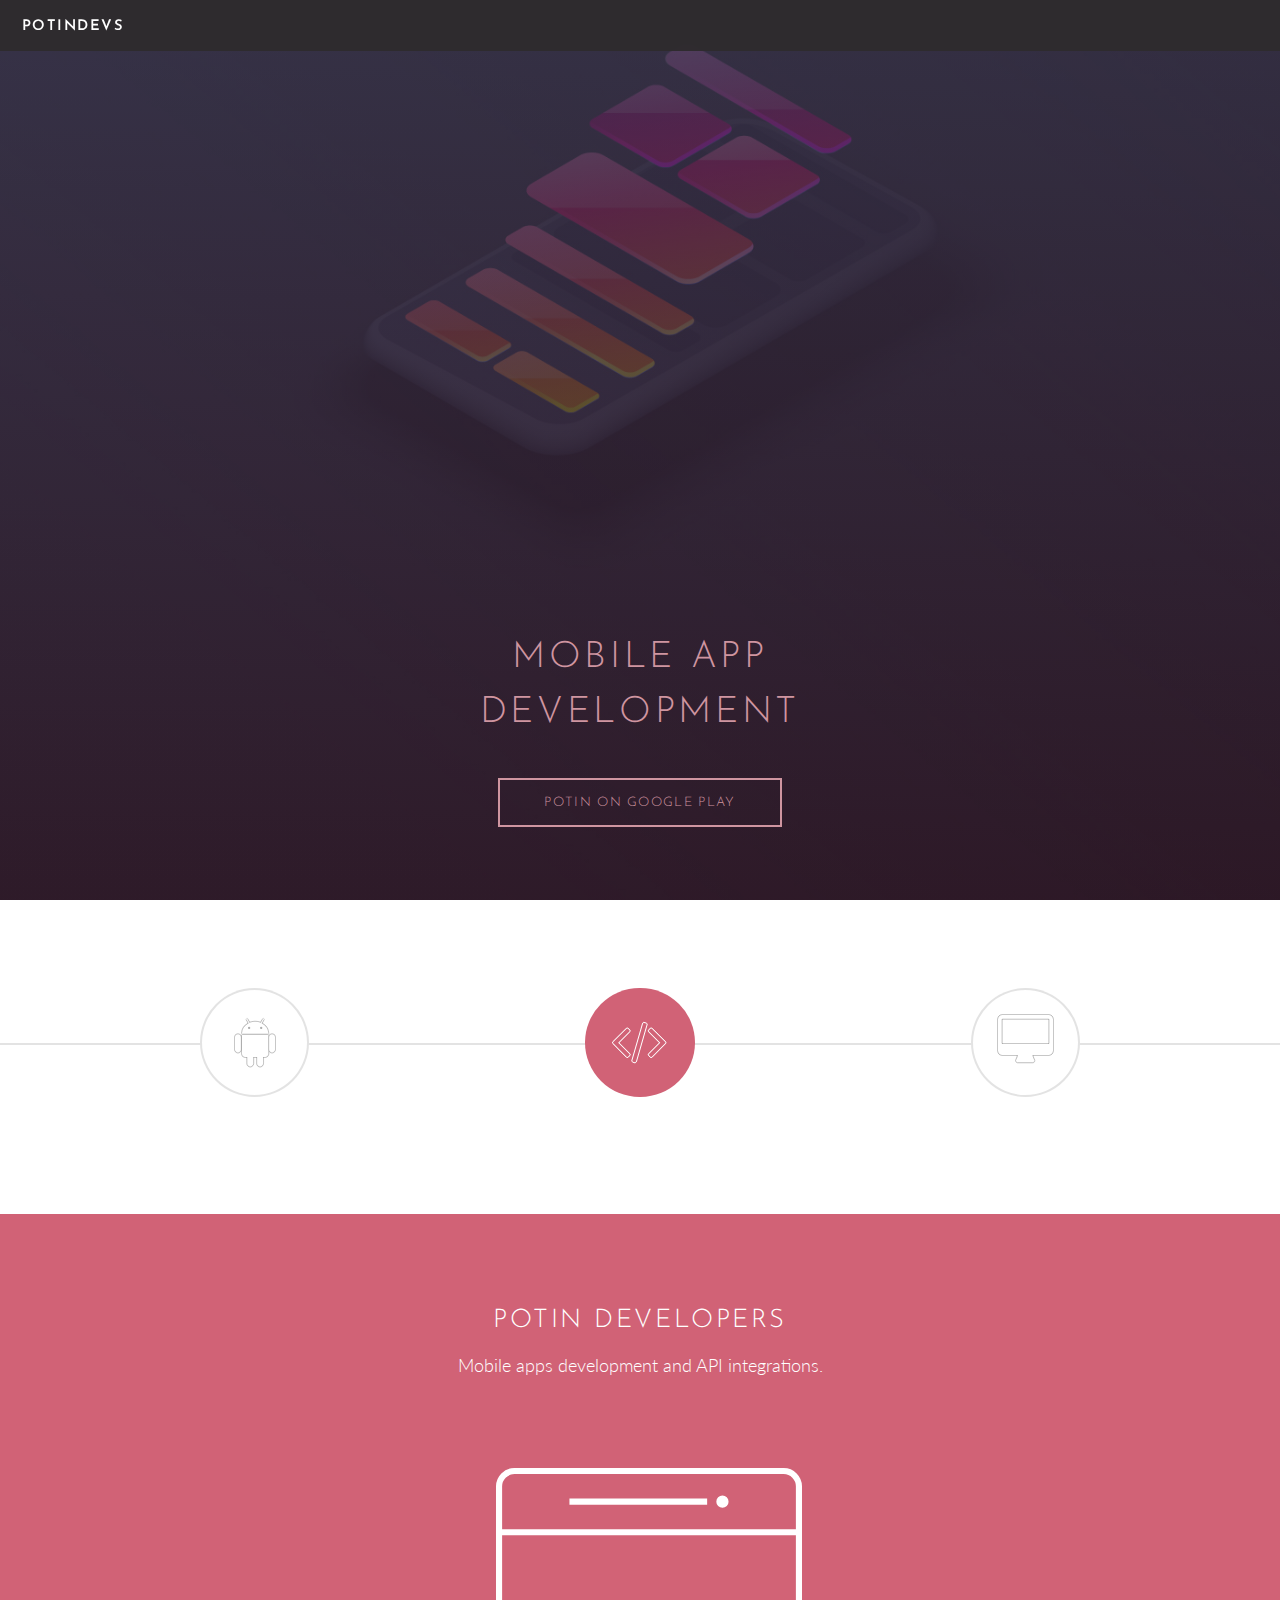
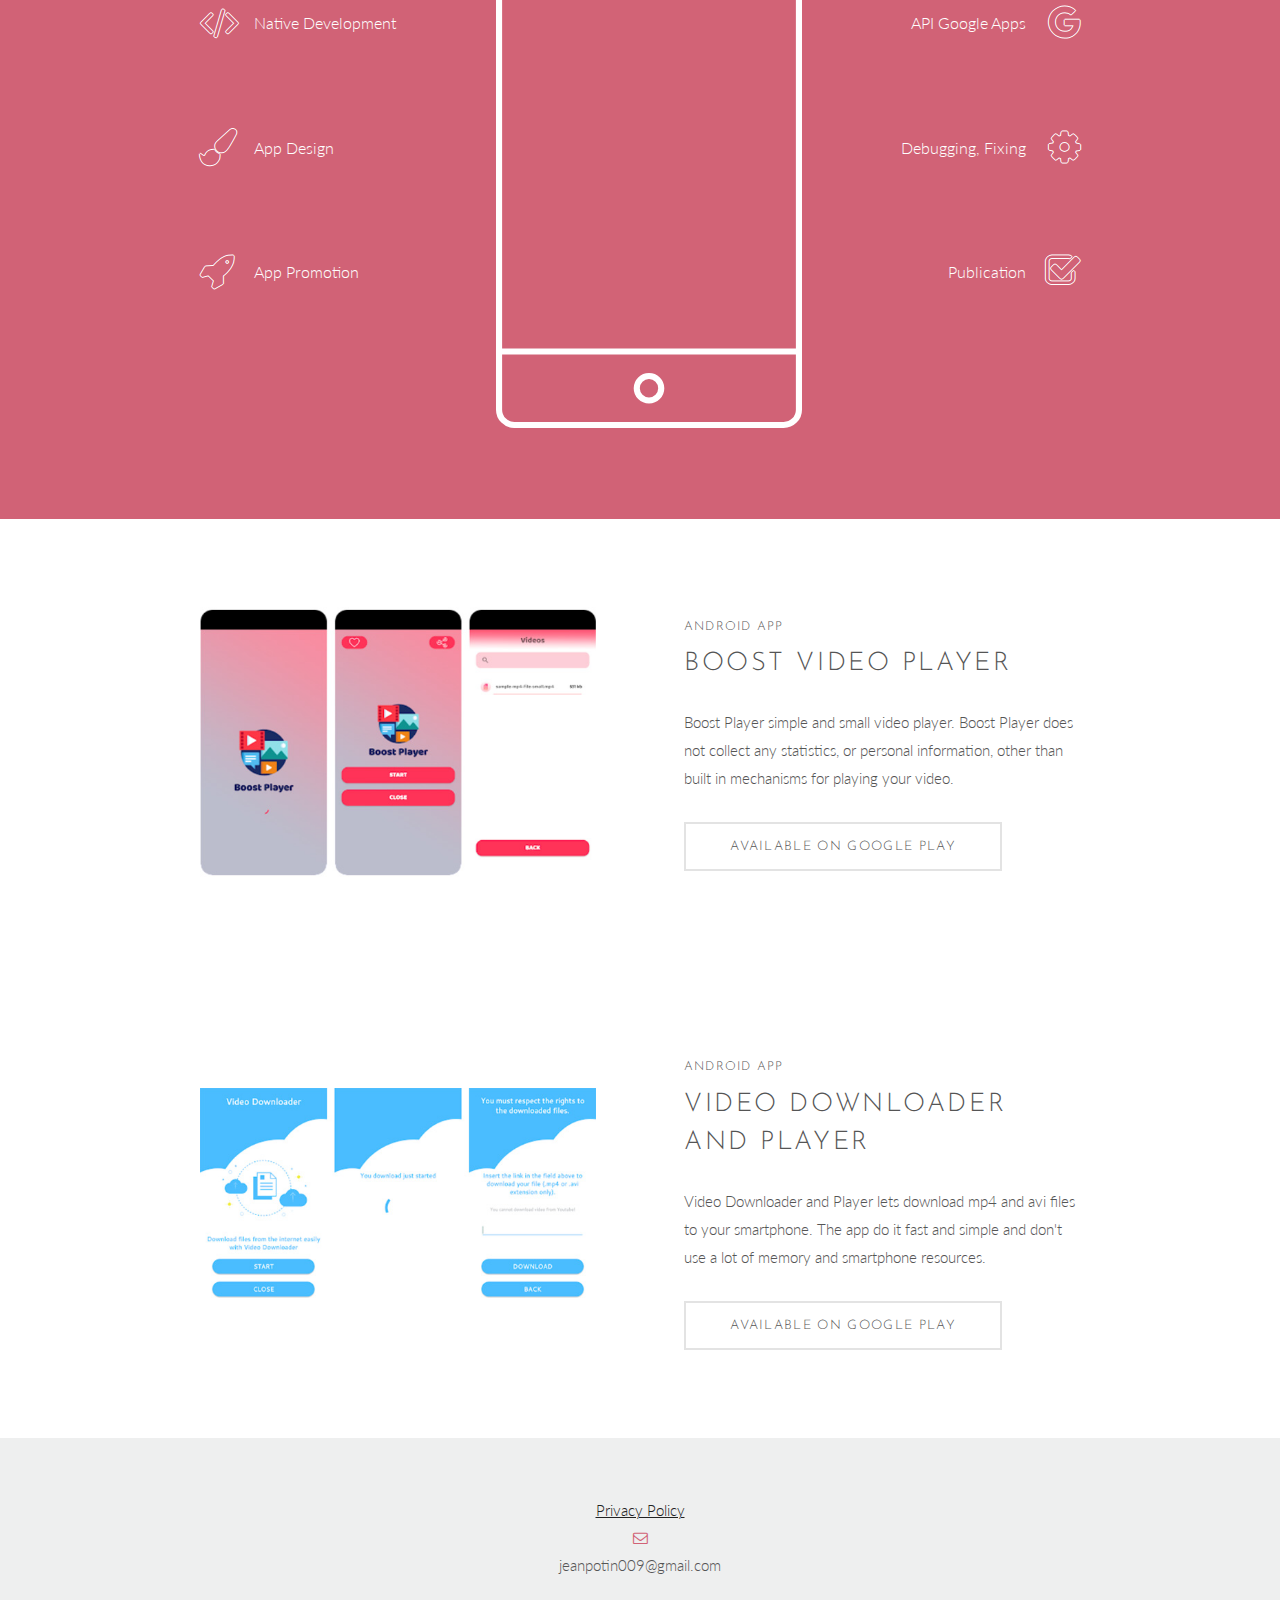
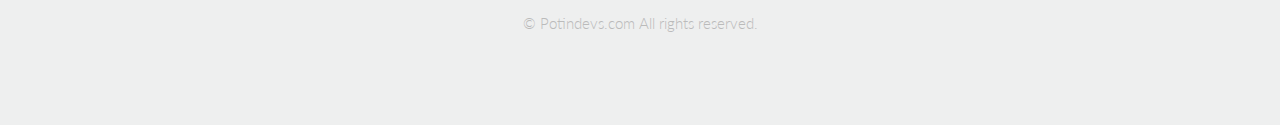
==== commit 099b1eb4: "Update index.html" ====
--- a/index.html
+++ b/index.html
@@ -1,6 +1,6 @@
 <!DOCTYPE html>
 <html><head><meta http-equiv="Content-Type" content="text/html; charset=UTF-8">
-		<title>POINTDEVS</title>
+		<title>POTINDEVS</title>
 		<meta name="viewport" content="width=device-width, initial-scale=1, user-scalable=no">
 		<link rel="stylesheet" href="./assets/main.css">
 	</head>
@@ -32,8 +32,8 @@
 							<li class="special"><span class="icon alt fa-code">
 								<span class="label">Development</span>
 							</span></li>
-							<li><span class="icon alt fa-apple">
-								<span class="label">Apple</span>
+							<li><span class="icon alt fa-desktop">
+								<span class="label">Desktop</span>
 							</span></li>
 						</ul>
 					</div>
@@ -117,7 +117,7 @@
 			<!-- Footer -->
 				<footer id="footer">
 				<div class="inner">
-					<a style="text-align: center; display: block" href="./privacy.html">Privacy Policy</a>
+					<a  style="text-align: center; display: block" href="./privacy.html">Privacy Policy</a>
 					<ul class="labeled-icons">
 						<li>
 							<span class="icon fa-envelope-o">jeanpotin009@gmail.com</span>
@@ -141,4 +141,4 @@
 			<script src="./assets/main.js"></script>
 
 	
-</body></html>+</body></html>
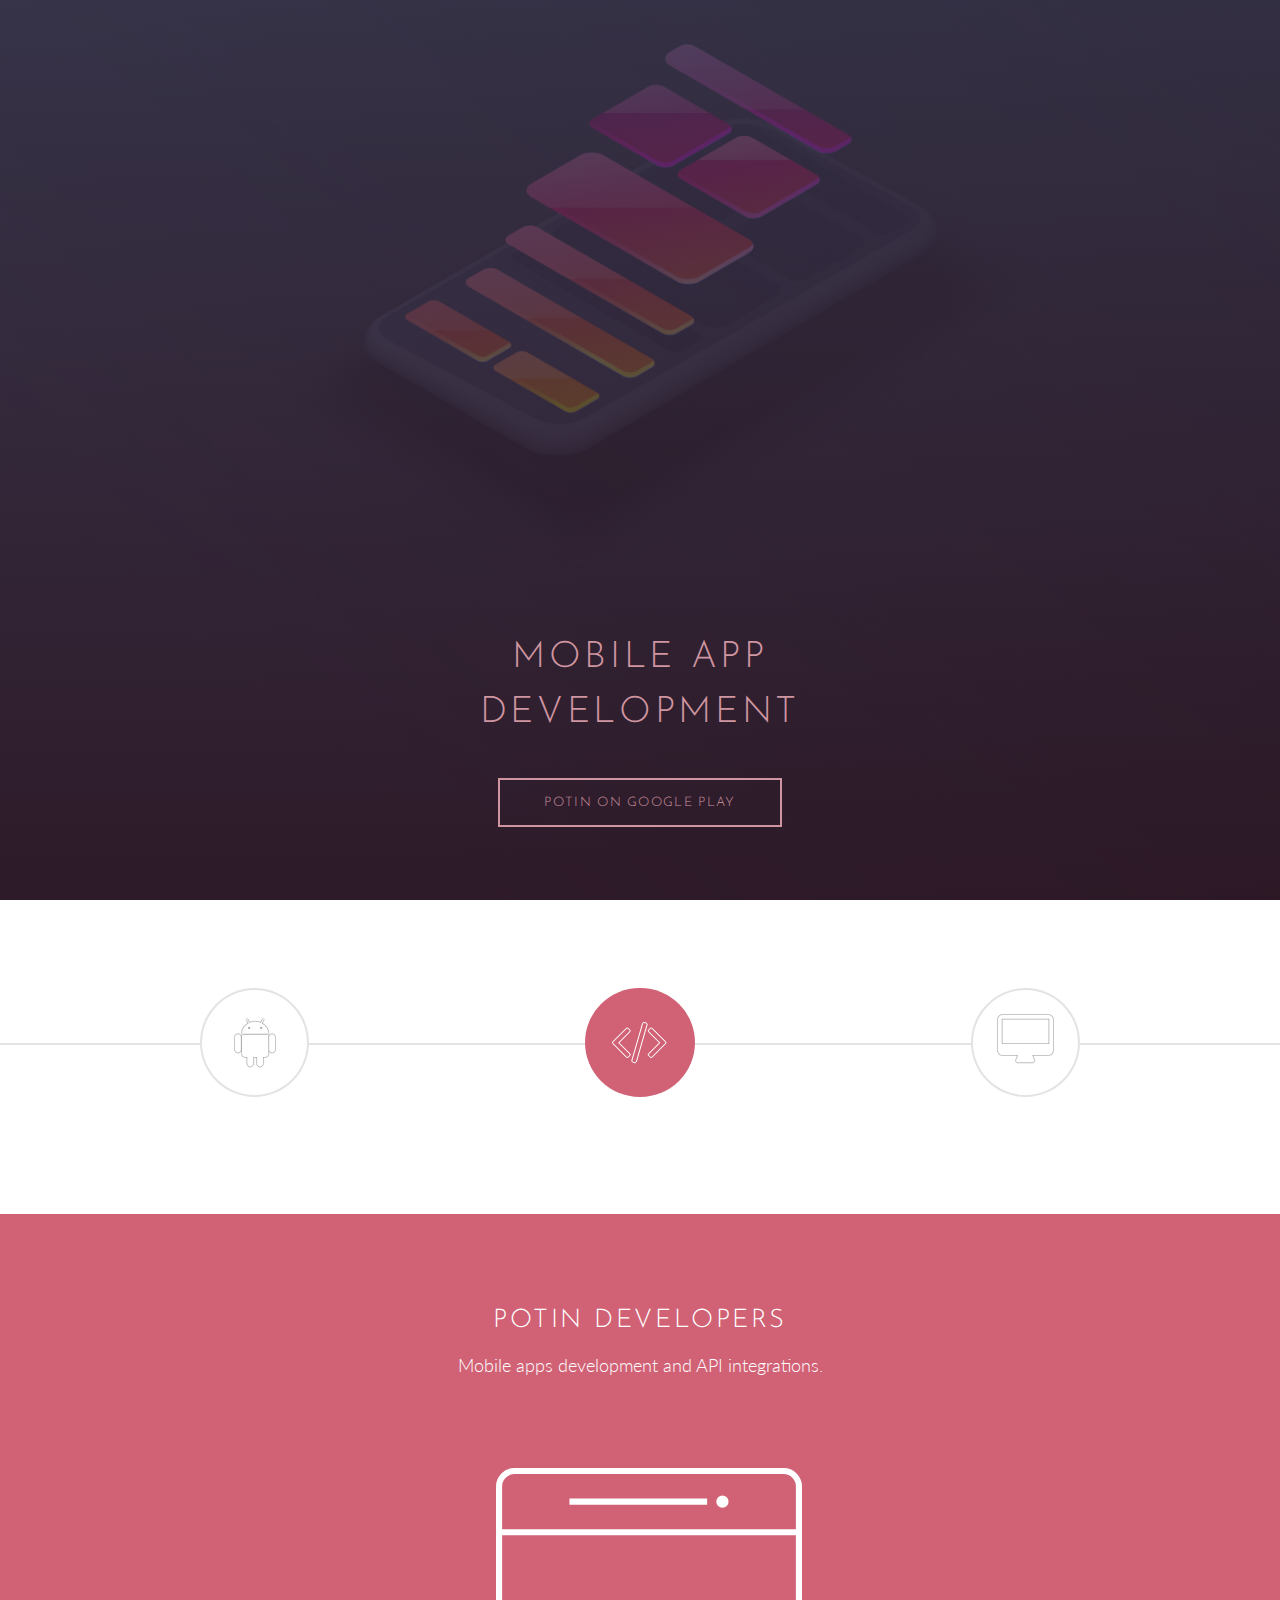
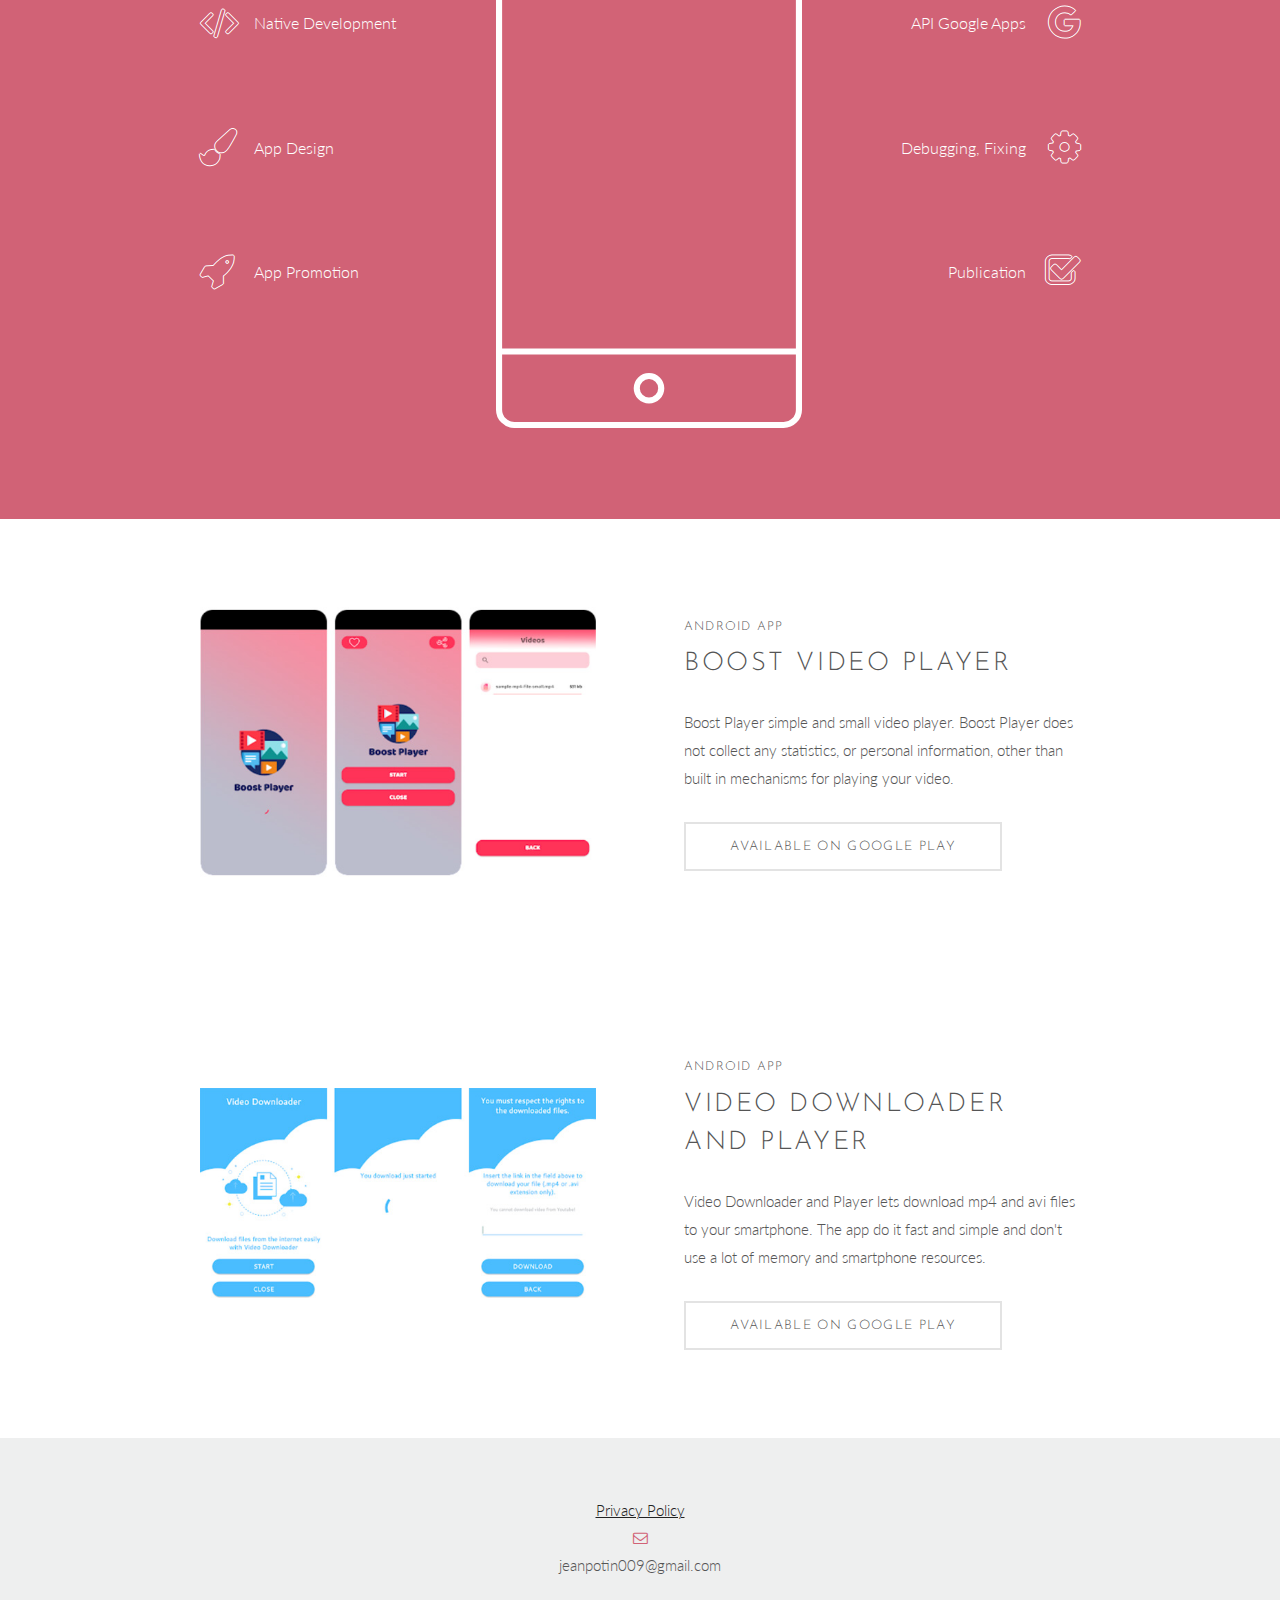
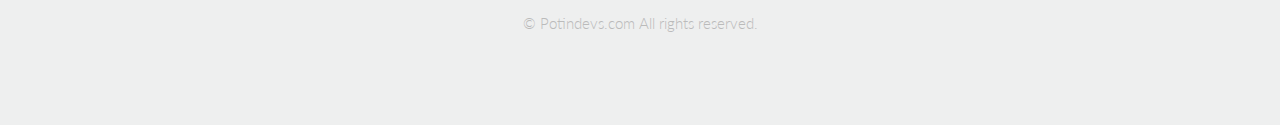
==== commit 860da840: "Add files via upload" ====
--- a/index.html
+++ b/index.html
@@ -3,14 +3,13 @@
 		<title>POTINDEVS</title>
 		<meta name="viewport" content="width=device-width, initial-scale=1, user-scalable=no">
 		<link rel="stylesheet" href="./assets/main.css">
+	<link rel="shortcut icon" href="./assets/favicon.ico" type="image/x-icon">
 	</head>
 	<body class="landing">
 		<div id="page-wrapper">
 
 			<!-- Header -->
-				<header id="header" class="">
-					<h1><a href="index.html">Potindevs</a></h1>
-				</header>
+
 
 			<!-- Banner -->
 				<section id="banner" style="background-position: center 100%, center 100%, center -401.25px;">
